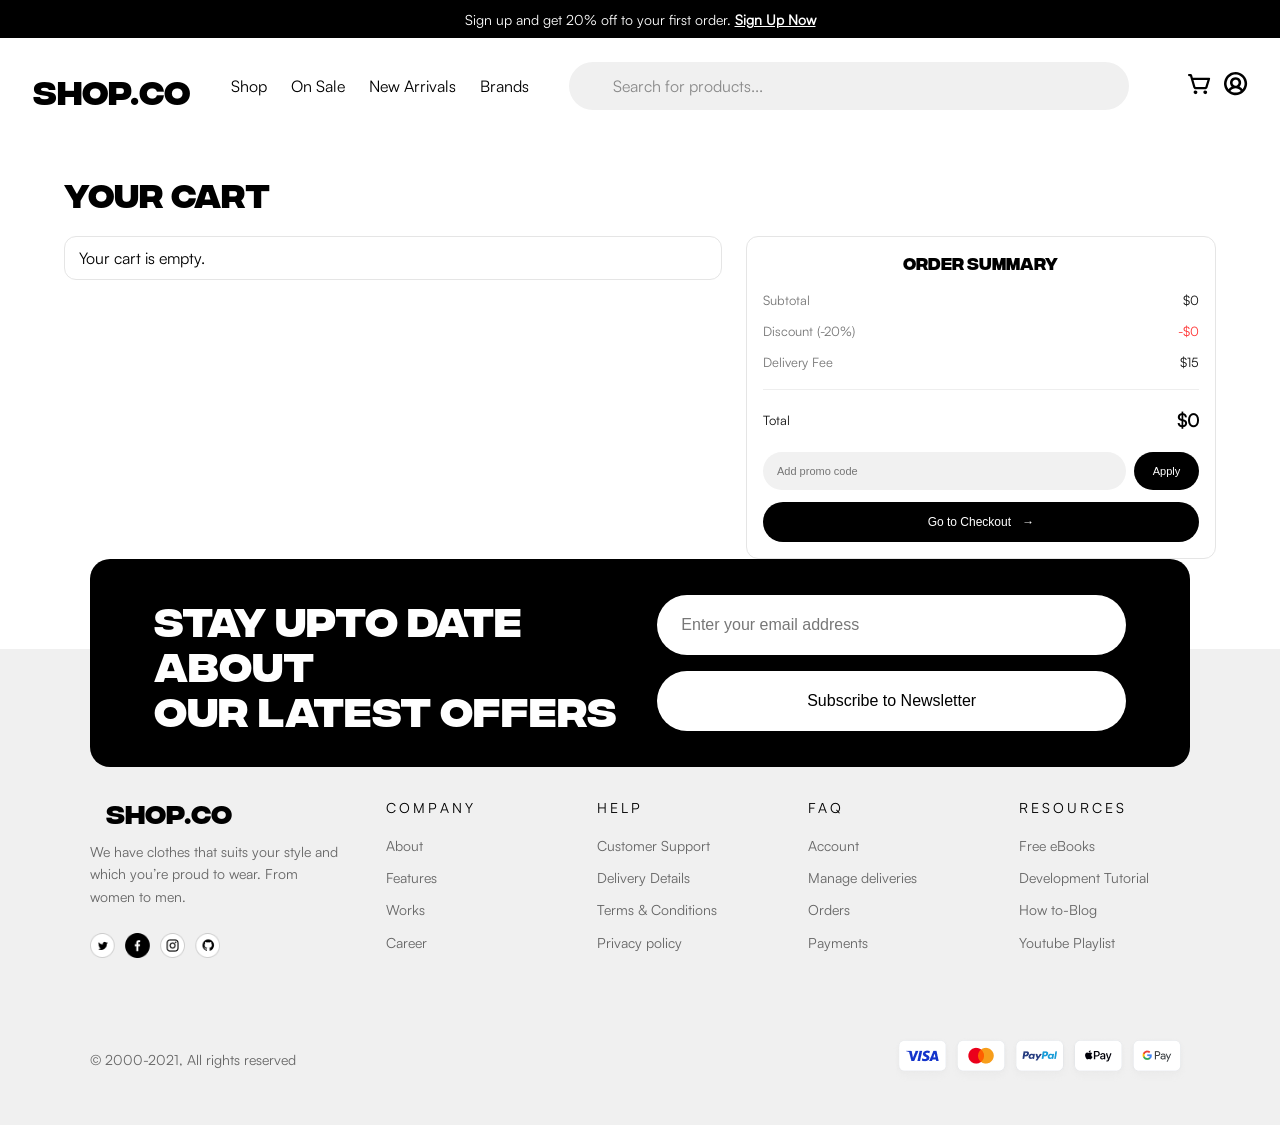
==== cart.html @ 20e1a6ac "cart working" ====
<!DOCTYPE html>
<html lang="en">

<head>
    <meta charset="UTF-8">
    <meta name="viewport" content="width=device-width, initial-scale=1.0">

    <title>Cart</title>

    <link rel="stylesheet" href="scss/main.css">
</head>

<body>

    <header class="head">

        <div class="head_intro">
            <div class="head_context">
                <p>
                    Sign up and get 20% off to your first order.
                    <a href="login.html">Sign Up Now</a>
                </p>
            </div>
        </div>

        <nav class="main_nav">

            <div class="hamburger">
                <img src="assets/icons/hamburger.svg" alt="Menu">
            </div>

            <div class="nav_logo">
                <h2>SHOP.CO</h2>
            </div>

            <div class="nav_links">
                <a href="index.html">Shop</a>
                <a href="index.html#on_sale">On Sale</a>
                <a href="index.html#new_arrivals">New Arrivals</a>
                <a href="">Brands</a>
            </div>

            <div class="nav_search">
                <input type="search" placeholder="Search for products...">
            </div>

            <div class="nav_icons">

                <a href="cart.html" id="cartLink">
                    <img src="assets/icons/Frame.svg" alt="Cart">
                </a>

                <a href="">
                    <img src="assets/icons/Vector.svg" alt="Account">
                </a>

            </div>

        </nav>

    </header>


    <main class="cart">

        <h1>YOUR CART</h1>

        <div class="cart_wrapper">

            <!-- CART PRODUCTS -->
            <section class="cart_products">

                <div id="cartContainer"></div>

            </section>


            <!-- ORDER SUMMARY -->
            <section class="order_summary">

                <h2>Order Summary</h2>

                <div class="summary_row">
                    <span>Subtotal</span>
                    <span id="cartSubtotal">$0</span>
                </div>

                <div class="summary_row discount_row">
                    <span>Discount (-20%)</span>
                    <span id="cartDiscount">-$0</span>
                </div>

                <div class="summary_row">
                    <span>Delivery Fee</span>
                    <span id="deliveryFee">$15</span>
                </div>

                <hr>

                <div class="summary_row total_row">
                    <span>Total</span>
                    <strong id="cartTotal">$0</strong>
                </div>


                <div class="promo">

                    <input type="text" id="promoCode" placeholder="Add promo code">

                    <button id="applyPromo">
                        Apply
                    </button>

                </div>


                <button class="checkout">
                    Go to Checkout
                    <span>→</span>
                </button>

            </section>

        </div>

    </main>


    <footer class="footer">

        <div class="footer_newsletter">

            <h3 class="newsletter_content">
                STAY UPTO DATE ABOUT<br>
                OUR LATEST OFFERS
            </h3>

            <div class="newsletter_form">

                <input type="email" name="email" id="email" placeholder="Enter your email address">

                <button>
                    Subscribe to Newsletter
                </button>

            </div>

        </div>


        <div class="footer_links">

            <div>

                <div class="nav_logo">
                    <h2>SHOP.CO</h2>
                </div>

                <p>
                    We have clothes that suits your style and
                    which you’re proud to wear. From women to men.
                </p>

                <img src="assets/images/Social.png" alt="Social media">

            </div>


            <div>

                <h4>Company</h4>

                <ul>
                    <li>About</li>
                    <li>Features</li>
                    <li>Works</li>
                    <li>Career</li>
                </ul>

            </div>


            <div>

                <h4>Help</h4>

                <ul>
                    <li>Customer Support</li>
                    <li>Delivery Details</li>
                    <li>Terms & Conditions</li>
                    <li>Privacy policy</li>
                </ul>

            </div>


            <div>

                <h4>FAQ</h4>

                <ul>
                    <li>Account</li>
                    <li>Manage deliveries</li>
                    <li>Orders</li>
                    <li>Payments</li>
                </ul>

            </div>


            <div>

                <h4>Resources</h4>

                <ul>
                    <li>Free eBooks</li>
                    <li>Development Tutorial</li>
                    <li>How to-Blog</li>
                    <li>Youtube Playlist</li>
                </ul>

            </div>

        </div>


        <div class="footer_rights">

            <p>
                © 2000-2021, All rights reserved
            </p>

            <img src="assets/images/Frame 53.png" alt="Payment methods">

        </div>

    </footer>


    <script src="js/cart.js"></script>

</body>

</html>
---- scss/main.css ----
h2 {
  text-align: center;
}

* {
  margin: 0;
  padding: 0;
  box-sizing: border-box;
}

html {
  scroll-behavior: smooth;
}

body {
  margin: 0;
}

@font-face {
  font-family: "Satoshi";
  src: url("../../assets/fonts/Satoshi-Regular.woff") format("woff");
  font-weight: 400;
  font-style: normal;
  font-display: swap;
}
@font-face {
  font-family: "Integral CF";
  src: url("../../assets/fonts/Fontspring-DEMO-integralcf-bold.otf") format("opentype");
  font-weight: 700;
  font-style: normal;
  font-display: swap;
}
body {
  font-family: "Satoshi", sans-serif;
}

h1,
h2,
h3 {
  font-family: "Integral CF", sans-serif;
  font-weight: 700;
}

.hero_content button {
  width: 210px;
  height: 52px;
  border: 0;
  border-radius: 62px;
  background: #000;
  color: #fff;
  font: 500 16px/1 Satoshi, Arial, sans-serif;
  cursor: pointer;
}

@media (max-width: 640px) {
  .hero_content button {
    width: 100%;
  }
}
.view_all_button {
  width: 210px;
  height: 52px;
  border: 1px;
  border-radius: 62px;
  background: rgba(0, 0, 0, 0.1019607843);
  color: #fff;
  font: 500 16px/1 Satoshi, Arial, sans-serif;
  cursor: pointer;
  padding: 16px 54px 16px 54px;
  gap: 12px;
}

.product_details {
  display: grid;
  grid-template-columns: 1fr 1fr;
  gap: 30px;
  padding: 30px 7%;
}

.product_details_gallery {
  display: flex;
  gap: 10px;
}

.product_thumbnails {
  display: flex;
  flex-direction: column;
  gap: 10px;
}
.product_thumbnails .thumbnail {
  width: 96px;
  height: 96px;
  -o-object-fit: cover;
     object-fit: cover;
  border-radius: 15px;
  cursor: pointer;
  background-color: #f0f0f0;
}
.product_thumbnails .thumbnail.active {
  border: 1px solid #000;
}

.product_details_image {
  flex: 1;
  min-width: 0;
}
.product_details_image img {
  width: 100%;
  height: 500px;
  -o-object-fit: cover;
     object-fit: cover;
  border-radius: 20px;
  background-color: #f0f0f0;
  display: block;
}

.product_details_info {
  padding: 10px 0;
}
.product_details_info h1 {
  margin: 0 0 10px;
  font-size: clamp(30px, 4vw, 48px);
  line-height: 1.1;
  font-weight: 700;
}
.product_details_info .rating {
  display: flex;
  align-items: center;
  gap: 10px;
  margin: 0 0 15px;
}
.product_details_info .rating #productRating {
  color: #ffc633;
  font-size: 22px;
}
.product_details_info .rating #ratingValue {
  font-size: 14px;
}
.product_details_info .price {
  display: flex;
  align-items: center;
  gap: 12px;
  margin-bottom: 20px;
}
.product_details_info .price #productPrice {
  font-size: 28px;
  font-weight: 700;
}
.product_details_info .price #oldPrice {
  color: #999;
  font-size: 24px;
}
.product_details_info .price #discount {
  padding: 6px 10px;
  border: none;
  border-radius: 20px;
  background-color: #ffe5e5;
  color: #ff3333;
  font-size: 13px;
}

.product_description {
  max-width: 550px;
  margin: 0;
  padding-bottom: 20px;
  border-bottom: 1px solid #ddd;
  color: #666;
  font-size: 14px;
  line-height: 1.6;
}

.product_option {
  padding: 15px 0;
  border-bottom: 1px solid #ddd;
}
.product_option p {
  margin: 0 0 12px;
  color: #777;
  font-size: 14px;
}

.color_options {
  display: flex;
  gap: 12px;
}

.color {
  width: 28px;
  height: 28px;
  border: none;
  border-radius: 50%;
  cursor: pointer;
}

.color_one {
  background-color: #5c5138;
}

.color_two {
  background-color: #315752;
}

.color_three {
  background-color: #30364f;
}

.size_options {
  display: flex;
  gap: 8px;
}
.size_options button {
  border: none;
  border-radius: 20px;
  padding: 10px 18px;
  background-color: #f0f0f0;
  color: #666;
  cursor: pointer;
}
.size_options button.active {
  background-color: #000;
  color: #fff;
}

.product_actions {
  display: flex;
  gap: 12px;
  margin-top: 15px;
}

.quantity {
  display: flex;
  align-items: center;
  justify-content: space-between;
  width: 110px;
  padding: 8px 15px;
  border-radius: 30px;
  background-color: #f0f0f0;
}
.quantity button {
  border: none;
  background: transparent;
  font-size: 22px;
  cursor: pointer;
}
.quantity span {
  font-size: 15px;
}

.add_to_cart {
  flex: 1;
  border: none;
  border-radius: 30px;
  background-color: #000;
  color: #fff;
  cursor: pointer;
  font-size: 15px;
}

.arrivals {
  padding-top: 50px;
}

@media (max-width: 900px) {
  .product_details {
    grid-template-columns: 1fr;
    padding: 30px 5%;
  }
  .product_details_image img {
    height: 450px;
  }
  .product_details_info h1 {
    font-size: 36px;
  }
}
@media (max-width: 600px) {
  .product_details {
    display: flex;
    flex-direction: column;
    gap: 20px;
    padding: 20px 16px;
  }
  .product_details_gallery {
    flex-direction: column-reverse;
    gap: 10px;
  }
  .product_details_image {
    width: 100%;
  }
  .product_details_image img {
    height: 350px;
    border-radius: 15px;
  }
  .product_thumbnails {
    flex-direction: row;
    width: 100%;
  }
  .product_thumbnails .thumbnail {
    width: 70px;
    height: 70px;
  }
  .product_details_info {
    padding: 0;
  }
  .product_details_info h1 {
    font-size: 28px;
  }
  .product_details_info .price #productPrice {
    font-size: 24px;
  }
  .product_details_info .price #oldPrice {
    font-size: 20px;
  }
  .product_description {
    font-size: 13px;
  }
  .size_options {
    flex-wrap: wrap;
  }
  .size_options button {
    padding: 9px 15px;
  }
  .product_actions {
    width: 100%;
  }
  .quantity {
    width: 100px;
  }
}
.head {
  color: #000000;
  font-family: Satoshi, Arial, sans-serif;
}

.head_intro {
  display: grid;
  min-height: 38px;
  width: 100%;
  place-items: center;
  padding-inline: 16px;
  background: #000;
  color: #fff;
}

.head_context p {
  width: 351px;
  max-width: 100%;
  margin: 0;
  font-size: 14px;
  font-weight: 500;
  line-height: 19px;
  text-align: center;
  white-space: nowrap;
}

.head_context a {
  color: inherit;
  font-weight: 700;
}

.main_nav {
  display: flex;
  align-items: center;
  gap: 40px;
  width: min(100% - 64px, 1240px);
  min-height: 96px;
  margin-inline: auto;
}

.hamburger {
  display: none;
  flex: 0 0 24px;
}

.hamburger img {
  display: block;
  width: 24px;
  height: 24px;
}

.nav_logo {
  flex: 0 0 159px;
}

.nav_logo img {
  display: block;
  width: 159px;
  height: 24px;
}

.nav_links {
  display: flex;
  align-items: center;
  gap: 24px;
  white-space: nowrap;
}

.nav_links a {
  color: inherit;
  font-size: 16px;
  line-height: 22px;
  text-decoration: none;
}

.nav_search {
  position: relative;
  flex: 1;
  min-width: 160px;
}
.nav_search input {
  width: 100%;
  max-width: 35em;
  height: 3em;
  padding: 0.8em 1em 0.8em 2.75em;
  border: 0;
  border-radius: 3em;
  background: #f0f0f0;
  color: #000;
  font: inherit;
}
.nav_search input::-moz-placeholder {
  color: #8a8a8a;
}
.nav_search input::placeholder {
  color: #8a8a8a;
}

.search_icon {
  position: absolute;
  z-index: 1;
  top: 50%;
  left: 1em;
  width: 1.125em;
  height: 1.125em;
  transform: translateY(-50%);
  fill: none;
  stroke: #F0F0F0;
  stroke-linecap: round;
  stroke-width: 1.75;
  pointer-events: none;
}

.nav_logo h2 {
  width: 159px;
  height: 24px;
  font-weight: 700;
  letter-spacing: 0%;
  vertical-align: middle;
  font-size: 32px;
  line-height: 100%;
}

.nav_icons {
  display: flex;
  justify-content: flex-start;
  gap: 12px;
}
.nav_icons img {
  width: 24px;
  height: 24px;
}

.head_hero {
  position: relative;
  min-height: 663px;
  overflow: hidden;
  background: #f2f0f1;
}

.hero_image {
  position: absolute;
  inset: 0;
  width: 100%;
  height: 100%;
  -o-object-fit: cover;
     object-fit: cover;
  -o-object-position: center;
     object-position: center;
}

.hero_content,
.hero_stats {
  position: relative;
  z-index: 1;
  width: min(100% - 64px, 1240px);
  margin-inline: auto;
}

.hero_content {
  padding-top: 103px;
}

.hero_content h1 {
  max-width: 580px;
  margin: 0;
  font-family: Integral CF;
  font-size: clamp(42px, 4.45vw, 64px);
  line-height: 1.2;
  letter-spacing: 0%;
}

.hero_content > p {
  font-family: Satoshi;
  max-width: 545px;
  margin: 32px 0;
  color: #666;
  font-size: 16px;
  line-height: 22px;
  font-weight: 400;
  letter-spacing: 0%;
}

.hero_stats {
  display: flex;
  gap: 32px;
  margin-top: 48px;
}

.hero_stats > div {
  padding-right: 32px;
  border-right: 1px solid rgba(0, 0, 0, 0.1019607843);
}

.hero_stats > div:last-child {
  padding-right: 0;
  border: 0;
}

.hero_stats h4 {
  margin: 0;
  font-size: 40px;
  line-height: 1;
}

.hero_stats p {
  margin: 8px 0 0;
  color: #666;
  font-size: 16px;
  line-height: 22px;
}

.head_logos {
  display: flex;
  align-items: center;
  justify-content: space-between;
  gap: 24px;
  min-height: 122px;
  padding: 24px max(32px, (100% - 1240px) / 2);
  background: #000;
}

.head_logos img {
  display: block;
  max-width: 100%;
  height: auto;
}

@media (max-width: 900px) {
  .main_nav {
    gap: 24px;
    width: min(100% - 40px, 1240px);
  }
  .nav_links {
    gap: 14px;
  }
  .head_hero {
    min-height: 600px;
  }
  .hero_content,
  .hero_stats {
    width: min(100% - 40px, 1240px);
  }
}
@media (max-width: 640px) {
  .head_intro {
    min-height: 34px;
    padding-inline: 12px;
  }
  .head_context p {
    width: auto;
    font-size: clamp(10px, 2.8vw, 12px);
    line-height: 16px;
  }
  .main_nav {
    width: calc(100% - 32px);
    min-height: 64px;
    gap: 16px;
  }
  .hamburger {
    display: flex;
  }
  .nav_logo {
    flex-basis: auto;
  }
  .nav_logo img {
    width: 126px;
    height: auto;
  }
  .nav_links {
    display: none;
  }
  .nav_search {
    display: block;
    flex: 0 0 24px;
    min-width: 24px;
    height: 24px;
    margin-inline-start: 7rem;
    background: center/24px 24px no-repeat url("data:image/svg+xml,%3Csvg xmlns='http://www.w3.org/2000/svg' viewBox='0 0 24 24' fill='none' stroke='%23000' stroke-width='1.75' stroke-linecap='round'%3E%3Ccircle cx='10.8' cy='10.8' r='6.3'/%3E%3Cpath d='m15.5 15.5 4.2 4.2'/%3E%3C/svg%3E");
  }
  .nav_search input {
    display: none;
  }
  .nav_icons {
    margin-left: auto;
  }
  .head_hero {
    min-height: 740px;
  }
  .hero_image {
    top: auto;
    height: 390px;
    -o-object-position: 60% bottom;
       object-position: 60% bottom;
  }
  .hero_content,
  .hero_stats {
    width: calc(100% - 32px);
  }
  .hero_content {
    padding-top: 40px;
  }
  .hero_content h1 {
    max-width: 340px;
    font-size: 36px;
    letter-spacing: -1px;
  }
  .hero_content > p {
    margin: 20px 0 24px;
    font-size: 14px;
    line-height: 20px;
  }
  .hero_stats {
    flex-wrap: wrap;
    justify-content: center;
    gap: 12px 0;
    margin-top: 24px;
  }
  .hero_stats > div {
    padding: 0 16px;
  }
  .hero_stats > div:nth-child(3) {
    flex-basis: 100%;
    padding: 12px 0 0;
    border: 0;
    text-align: center;
  }
  .hero_stats h3 {
    font-size: 24px;
  }
  .hero_stats p {
    margin-top: 4px;
    font-size: 12px;
    line-height: 16px;
  }
  .head_logos {
    display: grid;
    grid-template-columns: repeat(3, 1fr);
    min-height: 146px;
    gap: 20px 28px;
    padding: 28px 16px;
  }
  .head_logos > div {
    display: grid;
    place-items: center;
  }
  .head_logos img {
    max-width: 100px;
    max-height: 25px;
  }
}
.footer {
  position: relative;
  width: 100%;
  padding: 150px 7% 40px;
  background-color: #F0F0F0;
  box-sizing: border-box;
  margin-top: 50px;
}
.footer .footer_newsletter {
  position: absolute;
  top: -90px;
  left: 50%;
  transform: translateX(-50%);
  z-index: 10;
  width: min(1100px, 100% - 40px);
  min-height: 180px;
  padding: 36px 64px;
  background-color: #000;
  color: #fff;
  border-radius: 20px;
  box-sizing: border-box;
  display: flex;
  justify-content: space-between;
  align-items: center;
}
.footer .footer_newsletter .newsletter_content {
  max-width: 650px;
  font-size: 40px;
  font-weight: 700;
  line-height: 45px;
}
.footer .footer_newsletter .newsletter_form {
  display: flex;
  flex-direction: column;
  width: 500px;
  gap: 16px;
}
.footer .footer_newsletter .newsletter_form input,
.footer .footer_newsletter .newsletter_form button {
  width: 100%;
  height: 60px;
  border: none;
  border-radius: 50px;
  box-sizing: border-box;
}
.footer .footer_newsletter .newsletter_form input {
  padding: 0 24px;
  background-color: #fff;
  font-size: 16px;
  color: #000;
  outline: none;
}
.footer .footer_newsletter .newsletter_form input::-moz-placeholder {
  color: #777;
}
.footer .footer_newsletter .newsletter_form input::placeholder {
  color: #777;
}
.footer .footer_newsletter .newsletter_form button {
  background-color: #fff;
  font-size: 16px;
  color: #000;
  cursor: pointer;
}
.footer .footer_newsletter .newsletter_form button:hover {
  background-color: #e5e5e5;
}
.footer .footer_links {
  display: flex;
  justify-content: space-between;
  align-items: flex-start;
  gap: 40px;
}
.footer .footer_links > div:first-child {
  flex: 1.5;
}
.footer .footer_links > div:first-child .nav_logo h2 {
  margin: 0 0 18px;
  font-size: clamp(24px, 2vw, 32px);
  font-weight: 900;
  line-height: 1;
  color: #000;
}
.footer .footer_links > div:first-child p {
  max-width: 250px;
  margin: 0 0 25px;
  font-size: 14px;
  line-height: 1.6;
  color: #666;
}
.footer .footer_links > div:first-child img {
  display: block;
  width: 130px;
  height: auto;
}
.footer .footer_links > div:not(:first-child) {
  flex: 1;
}
.footer .footer_links > div:not(:first-child) h4 {
  margin: 0 0 20px;
  font-size: 14px;
  font-weight: 500;
  letter-spacing: 3px;
  text-transform: uppercase;
  color: #000;
}
.footer .footer_links > div:not(:first-child) ul {
  margin: 0;
  padding: 0;
  list-style: none;
}
.footer .footer_links > div:not(:first-child) li {
  margin-bottom: 14px;
  font-size: 14px;
  line-height: 1.3;
  color: #666;
  cursor: pointer;
}
.footer .footer_links > div:not(:first-child) li:hover {
  color: #000;
}
.footer .footer_rights {
  display: flex;
  justify-content: space-between;
  align-items: center;
  margin-top: 45px;
  padding-top: 25px;
}
.footer .footer_rights p {
  margin: 0;
  font-size: 14px;
  color: #666;
}
.footer .footer_rights img {
  width: 300px;
  height: auto;
}

@media (max-width: 900px) {
  .footer {
    padding: 250px 5% 40px;
  }
  .footer .footer_newsletter {
    top: -220px;
    width: calc(100% - 40px);
    padding: 36px 40px;
    flex-direction: column;
    align-items: stretch;
    gap: 25px;
  }
  .footer .footer_newsletter .newsletter_content {
    max-width: 100%;
    font-size: 36px;
    line-height: 40px;
  }
  .footer .footer_newsletter .newsletter_form {
    width: 100%;
  }
  .footer .footer_links {
    display: grid;
    grid-template-columns: repeat(3, 1fr);
    gap: 40px 30px;
  }
  .footer .footer_links > div:first-child {
    grid-column: 1/-1;
  }
  .footer .footer_links > div:first-child p {
    max-width: 400px;
  }
  .footer .footer_links > div:not(:first-child) {
    flex: unset;
  }
}
@media (max-width: 600px) {
  .footer {
    margin-top: 215px;
    padding: 240px 16px 25px;
  }
  .footer .footer_newsletter {
    top: -215px;
    width: calc(100% - 32px);
    min-height: auto;
    padding: 28px 24px;
    border-radius: 20px;
    flex-direction: column;
    align-items: stretch;
    gap: 22px;
  }
  .footer .footer_newsletter .newsletter_content {
    max-width: 100%;
    font-size: 30px;
    line-height: 32px;
  }
  .footer .footer_newsletter .newsletter_form {
    width: 100%;
    gap: 12px;
  }
  .footer .footer_newsletter .newsletter_form input,
  .footer .footer_newsletter .newsletter_form button {
    height: 52px;
  }
  .footer .footer_newsletter .newsletter_form input {
    padding: 0 20px;
    font-size: 14px;
  }
  .footer .footer_newsletter .newsletter_form button {
    font-size: 14px;
  }
  .footer .footer_links {
    display: grid;
    grid-template-columns: repeat(2, minmax(0, 1fr));
    -moz-column-gap: 30px;
         column-gap: 30px;
    row-gap: 22px;
  }
  .footer .footer_links > div:first-child {
    grid-column: 1/-1;
    width: 100%;
  }
  .footer .footer_links > div:first-child .nav_logo h2 {
    margin: 0 0 10px;
    font-size: 20px;
  }
  .footer .footer_links > div:first-child p {
    max-width: 100%;
    margin: 0 0 14px;
    font-size: 11px;
    line-height: 1.5;
  }
  .footer .footer_links > div:first-child img {
    width: 100px;
  }
  .footer .footer_links > div:not(:first-child) {
    width: 100%;
    flex: unset;
  }
  .footer .footer_links > div:not(:first-child) h4 {
    margin: 0 0 12px;
    font-size: 11px;
    letter-spacing: 3px;
  }
  .footer .footer_links > div:not(:first-child) li {
    margin-bottom: 10px;
    font-size: 10px;
    line-height: 1.3;
  }
  .footer .footer_rights {
    flex-direction: column;
    gap: 15px;
    margin-top: 30px;
    padding-top: 20px;
  }
  .footer .footer_rights p {
    font-size: 11px;
    text-align: center;
  }
  .footer .footer_rights img {
    width: 250px;
    max-width: 100%;
  }
}
.style {
  width: 100%;
  padding: 50px 0;
  box-sizing: border-box;
}
.style .container {
  width: min(1200px, 100% - 40px);
  margin: 0 auto;
  padding: 45px 40px 40px;
  background-color: #f0f0f0;
  border-radius: 40px;
  box-sizing: border-box;
}
.style .container > h2 {
  margin: 0 0 35px;
  font-size: clamp(28px, 4vw, 40px);
  font-weight: 700;
  line-height: 1.1;
  text-align: center;
  text-transform: uppercase;
}
.style .style_section {
  display: flex;
  flex-direction: column;
  gap: 12px;
}
.style .style_row {
  display: grid;
  gap: 12px;
}
.style .style_row--top {
  grid-template-columns: 3fr 7fr;
}
.style .style_row--bottom {
  grid-template-columns: 7fr 3fr;
}
.style .style_card {
  position: relative;
  overflow: hidden;
  height: 175px;
  background-color: #fff;
  border-radius: 15px;
}
.style .style_card h2 {
  position: absolute;
  top: 18px;
  left: 22px;
  z-index: 2;
  margin: 0;
  font-size: 24px;
  font-weight: 500;
  line-height: 1;
  color: #000;
}
.style .style_card img {
  display: block;
  width: 100%;
  height: 100%;
  -o-object-fit: contain;
     object-fit: contain;
}

@media (max-width: 1000px) {
  .style {
    padding: 40px 0;
  }
  .style .container {
    width: calc(100% - 30px);
    padding: 40px 25px 30px;
    border-radius: 30px;
  }
  .style .container > h2 {
    font-size: 34px;
  }
  .style .style_card {
    height: 160px;
  }
  .style .style_card h2 {
    top: 16px;
    left: 18px;
    font-size: 22px;
  }
}
@media (max-width: 600px) {
  .style {
    padding: 20px 0;
  }
  .style .container {
    width: calc(100% - 16px);
    padding: 18px 16px;
    border-radius: 0;
  }
  .style .container > h2 {
    width: 180px;
    margin: 0 auto 14px;
    font-size: 24px;
    line-height: 1.05;
    text-align: center;
  }
  .style .style_section {
    gap: 10px;
  }
  .style .style_row {
    display: flex;
    flex-direction: column;
    gap: 10px;
  }
  .style .style_card {
    width: 100%;
    height: 113px;
    border-radius: 12px;
  }
  .style .style_card h2 {
    top: 14px;
    left: 14px;
    font-size: 16px;
  }
}
.arrivals {
  width: 100%;
  padding: 50px 6%;
  box-sizing: border-box;
  border-top: 1px solid #ddd;
}
.arrivals > h2 {
  margin: 0 0 30px;
  font-size: clamp(28px, 4vw, 40px);
  font-weight: 700;
  line-height: 1.1;
  text-align: center;
  text-transform: uppercase;
}
.arrivals .arrivals_products {
  display: grid;
  grid-template-columns: repeat(4, 1fr);
  gap: 16px;
  width: 100%;
  max-width: 1100px;
  margin: 0 auto;
}
.arrivals .arrivals_card {
  min-width: 0;
  text-decoration: none;
  color: inherit;
  cursor: pointer;
}
.arrivals .arrivals_card img {
  display: block;
  width: 100%;
  height: 180px;
  -o-object-fit: contain;
     object-fit: contain;
  background-color: #f2f0f0;
  border-radius: 12px;
  cursor: pointer;
}
.arrivals .arrivals_card h3 {
  margin: 10px 0 6px;
  font-size: 14px;
  font-weight: 600;
  line-height: 1.3;
  text-transform: capitalize;
}
.arrivals .arrivals_card .rating {
  display: flex;
  align-items: center;
  gap: 5px;
  margin: 0 0 6px;
  font-size: 11px;
  color: #666;
}
.arrivals .arrivals_card .rating span {
  color: #ffc633;
  font-size: 14px;
  letter-spacing: 1px;
}
.arrivals .arrivals_card .price {
  display: flex;
  align-items: center;
  gap: 8px;
}
.arrivals .arrivals_card .price span {
  font-size: 17px;
  font-weight: 700;
}
.arrivals .arrivals_card .price .line-through {
  color: #999;
  text-decoration: line-through;
  font-weight: 500;
}
.arrivals .arrivals_card .price .discount {
  padding: 4px 8px;
  border: 0;
  border-radius: 20px;
  background-color: #ff3333;
  color: #fff;
  font-size: 10px;
}
.arrivals .view-all {
  display: block;
  width: 130px;
  height: 40px;
  margin: 25px auto 0;
  border: 1px solid #ddd;
  border-radius: 25px;
  background-color: #fff;
  color: #000;
  cursor: pointer;
}
.arrivals .view-all:hover {
  background-color: #000;
  color: #fff;
}

@media (max-width: 900px) {
  .arrivals {
    padding: 40px 5%;
  }
  .arrivals .arrivals_products {
    grid-template-columns: repeat(2, 1fr);
    gap: 25px 15px;
  }
  .arrivals .arrivals_card img {
    height: 240px;
  }
}
@media (max-width: 600px) {
  .arrivals {
    padding: 35px 16px;
  }
  .arrivals > h2 {
    margin-bottom: 25px;
    font-size: 28px;
  }
  .arrivals .arrivals_products {
    grid-template-columns: repeat(2, 1fr);
    gap: 25px 10px;
  }
  .arrivals .arrivals_card img {
    height: 170px;
    border-radius: 10px;
  }
  .arrivals .arrivals_card h3 {
    margin-top: 8px;
    font-size: 12px;
  }
  .arrivals .arrivals_card .rating {
    gap: 3px;
    font-size: 9px;
  }
  .arrivals .arrivals_card .rating span {
    font-size: 11px;
    letter-spacing: 0;
  }
  .arrivals .arrivals_card .price {
    gap: 5px;
  }
  .arrivals .arrivals_card .price span {
    font-size: 15px;
  }
  .arrivals .arrivals_card .price .line-through {
    font-size: 13px;
  }
  .arrivals .arrivals_card .price .discount {
    padding: 3px 6px;
    font-size: 8px;
  }
  .arrivals .view-all {
    width: 120px;
    height: 38px;
    margin-top: 25px;
  }
}
.cart {
  padding: 40px 5%;
}
.cart h1 {
  font-size: 32px;
  font-weight: 700;
  margin-bottom: 24px;
}

.cart_wrapper {
  display: grid;
  grid-template-columns: 1.4fr 1fr;
  gap: 24px;
  align-items: start;
}

/* =========================
   CART PRODUCTS
========================= */
.cart_products {
  border: 1px solid #e5e5e5;
  border-radius: 12px;
  padding: 10px 14px;
}

.cart_item {
  position: relative;
  display: flex;
  align-items: center;
  min-height: 88px;
  padding: 10px 0;
  border-bottom: 1px solid #eeeeee;
}
.cart_item:last-child {
  border-bottom: 0;
}

.cart_product_image {
  width: 65px;
  height: 65px;
  border-radius: 8px;
  background: #f1f1f1;
  overflow: hidden;
  flex-shrink: 0;
}
.cart_product_image img {
  width: 100%;
  height: 100%;
  -o-object-fit: contain;
     object-fit: contain;
}

.cart_product_info {
  margin-left: 10px;
}
.cart_product_info h3 {
  margin: 0 0 4px;
  font-size: 14px;
  font-weight: 600;
}
.cart_product_info p {
  margin: 2px 0;
  font-size: 9px;
  color: #666;
}
.cart_product_info strong {
  display: block;
  margin-top: 5px;
  font-size: 15px;
}

/* DELETE */
.delete_product {
  position: absolute;
  right: 4px;
  top: 12px;
  border: 0;
  background: transparent;
  cursor: pointer;
  font-size: 13px;
}

/* QUANTITY */
.cart_quantity {
  margin-left: auto;
  display: flex;
  align-items: center;
  gap: 16px;
  background: #f1f1f1;
  border-radius: 20px;
  padding: 6px 12px;
}
.cart_quantity button {
  border: 0;
  background: transparent;
  font-size: 18px;
  cursor: pointer;
}
.cart_quantity span {
  font-size: 13px;
}

/* =========================
   ORDER SUMMARY
========================= */
.order_summary {
  border: 1px solid #e5e5e5;
  border-radius: 12px;
  padding: 16px;
}

.order_summary h2 {
  margin: 0 0 20px;
  font-size: 16px;
}

.summary_row {
  display: flex;
  justify-content: space-between;
  align-items: center;
  margin-bottom: 14px;
  font-size: 13px;
}
.summary_row span:first-child {
  color: #777;
}
.summary_row span:last-child {
  color: #111;
  font-weight: 500;
}

.discount_row span:last-child {
  color: #ff3333;
}

.order_summary hr {
  border: 0;
  border-top: 1px solid #eeeeee;
  margin: 18px 0;
}

.total_row span:first-child {
  color: #111;
}
.total_row strong {
  font-size: 18px;
}

/* =========================
   PROMO
========================= */
.promo {
  display: flex;
  gap: 8px;
  margin-top: 20px;
}
.promo input {
  flex: 1;
  height: 38px;
  border: 0;
  border-radius: 20px;
  padding: 0 14px;
  background: #f1f1f1;
  outline: none;
  font-size: 11px;
}
.promo button {
  width: 65px;
  border: 0;
  border-radius: 20px;
  background: #000;
  color: #fff;
  cursor: pointer;
  font-size: 11px;
}

/* =========================
   CHECKOUT
========================= */
.checkout {
  width: 100%;
  height: 40px;
  margin-top: 12px;
  border: 0;
  border-radius: 20px;
  background: #000;
  color: #fff;
  cursor: pointer;
  font-size: 12px;
}
.checkout span {
  margin-left: 8px;
}

.empty_cart {
  text-align: center;
  padding: 40px 0;
  color: #777;
}

.login-page {
  min-height: 100vh;
  display: flex;
  align-items: center;
  justify-content: center;
  background-color: #f5f5f5;
}

.login-form {
  width: 400px;
  padding: 40px;
  background-color: #ffffff;
  border-radius: 12px;
  box-sizing: border-box;
}
.login-form h1 {
  margin: 0 0 30px;
  text-align: center;
  font-size: 28px;
  font-weight: 600;
}
.login-form div {
  margin-bottom: 20px;
}
.login-form label {
  display: block;
  margin-bottom: 8px;
  font-size: 15px;
  font-weight: 500;
}
.login-form input {
  width: 100%;
  height: 48px;
  padding: 0 14px;
  box-sizing: border-box;
  border: 1px solid #d9d9d9;
  border-radius: 8px;
  background-color: #ffffff;
  font-size: 15px;
  outline: none;
}
.login-form input:focus {
  border-color: #000000;
}
.login-form__button {
  width: 100%;
  height: 48px;
  border: none;
  border-radius: 8px;
  background-color: #000000;
  color: #ffffff;
  font-size: 15px;
  font-weight: 500;
  cursor: pointer;
}
.login-form__button:hover {
  opacity: 0.85;
}
.login-form #loginMessage {
  margin-top: 15px;
  text-align: center;
  font-size: 14px;
}

.testimonials {
  display: flex;
  flex-direction: column;
  justify-content: center;
  align-items: center;
  width: 100%;
  padding: 50px 30px;
  box-sizing: border-box;
}
.testimonials h2 {
  width: 100%;
  margin: 0 0 30px;
  font-size: clamp(28px, 4vw, 48px);
  font-weight: 700;
  text-align: left;
}
.testimonials .testimonial_card {
  display: flex;
  justify-content: center;
  align-items: stretch;
  width: 100%;
  gap: 15px;
  box-sizing: border-box;
}
.testimonials .testimonial_card > div {
  width: calc((100% - 30px) / 3);
  min-width: 0;
  padding: 20px 24px;
  border: 1px solid #ddd;
  border-radius: 20px;
  box-sizing: border-box;
}
.testimonials .testimonial_card > div p {
  margin: 0 0 10px;
  line-height: 22px;
}
.testimonials .testimonial_card > div .name {
  font-weight: 700;
  color: #000;
}
.testimonials .testimonial_card > div .card-content {
  font-size: 14px;
  font-weight: 400;
  line-height: 20px;
  color: rgba(0, 0, 0, 0.6);
}

@media (max-width: 1000px) {
  .testimonials {
    padding: 40px 20px;
  }
  .testimonials h2 {
    font-size: 36px;
  }
  .testimonials .testimonial_card {
    gap: 15px;
  }
  .testimonials .testimonial_card > div {
    padding: 20px;
  }
  .testimonials .testimonial_card > div .card-content {
    font-size: 13px;
    line-height: 19px;
  }
}
@media (max-width: 600px) {
  .testimonials {
    width: 100%;
    padding: 35px 16px;
    align-items: flex-start;
    box-sizing: border-box;
  }
  .testimonials h2 {
    width: 100%;
    margin-bottom: 25px;
    font-size: 28px;
    line-height: 1.1;
    text-align: left;
  }
  .testimonials .testimonial_card {
    display: block;
    width: 100%;
    margin: 0;
  }
  .testimonials .testimonial_card > div:nth-child(2),
  .testimonials .testimonial_card > div:nth-child(3) {
    display: none;
  }
  .testimonials .testimonial_card > div:first-child {
    display: block;
    width: 100%;
    height: auto;
    min-height: 0;
    padding: 22px 20px;
    box-sizing: border-box;
  }
  .testimonials .testimonial_card > div:first-child .card-content {
    font-size: 13px;
    line-height: 20px;
  }
}/*# sourceMappingURL=main.css.map */
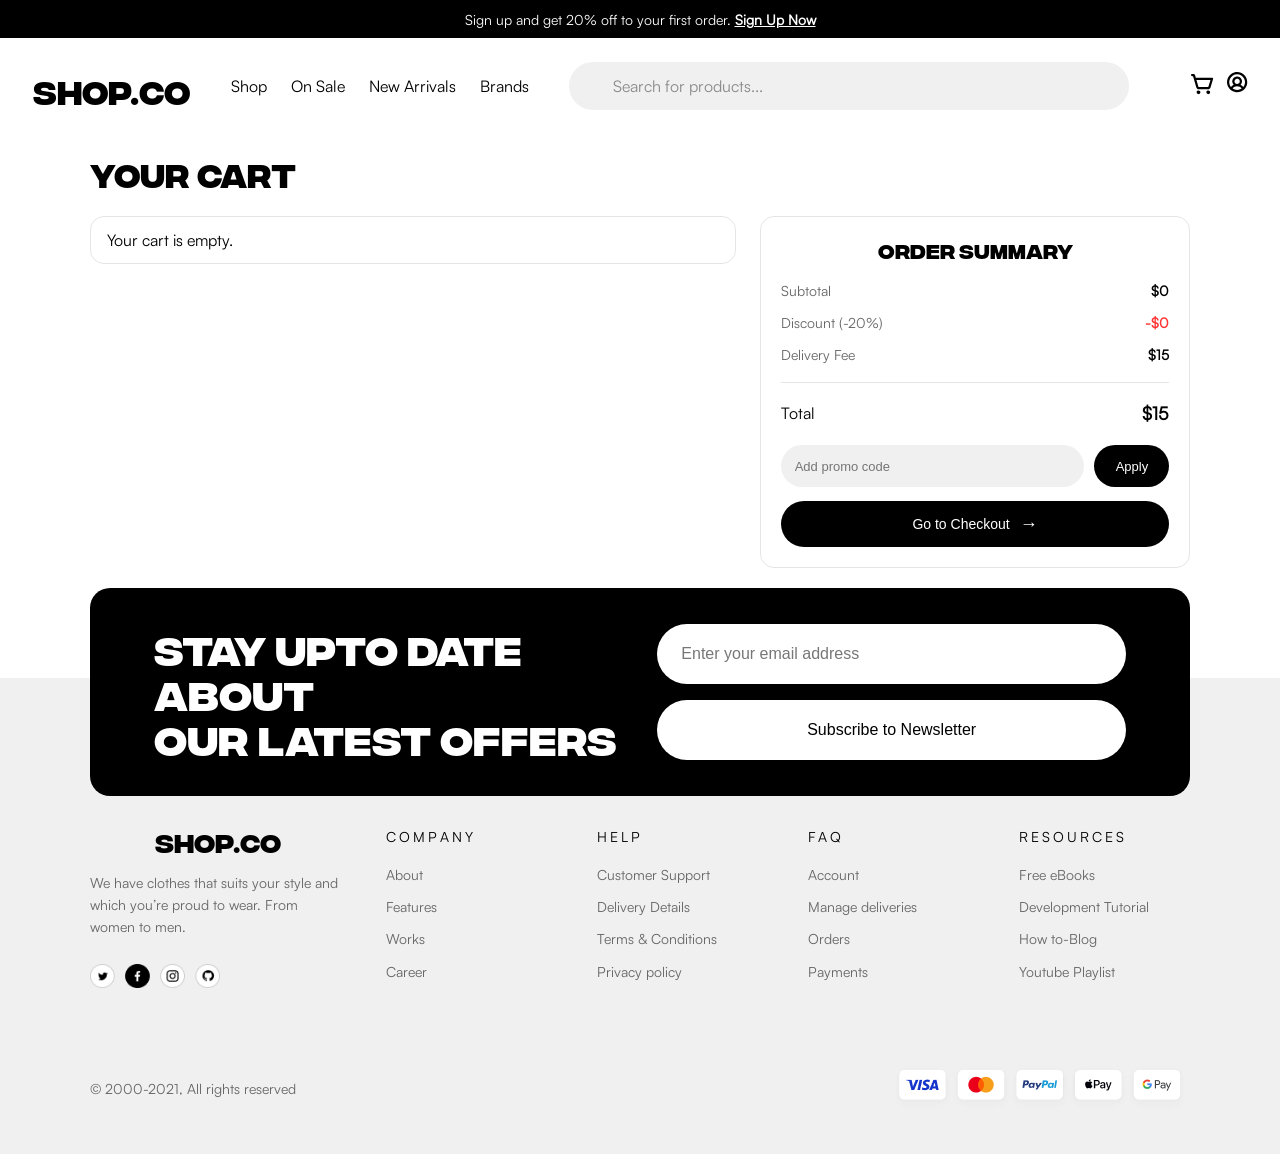
==== commit e5ed14a2: "variables used" ====
--- a/cart.html
+++ b/cart.html
@@ -11,14 +11,13 @@
 </head>
 
 <body>
-
     <header class="head">
 
         <div class="head_intro">
             <div class="head_context">
-                <p>
+                <p class="head_context-text">
                     Sign up and get 20% off to your first order.
-                    <a href="login.html">Sign Up Now</a>
+                    <a class="head_context-link" href="login.html">Sign Up Now</a>
                 </p>
             </div>
         </div>
@@ -26,34 +25,32 @@
         <nav class="main_nav">
 
             <div class="hamburger">
-                <img src="assets/icons/hamburger.svg" alt="Menu">
+                <img class="hamburger-image" src="assets/icons/hamburger.svg" alt="Menu">
             </div>
 
             <div class="nav_logo">
-                <h2>SHOP.CO</h2>
+                <h2 class="nav_logo-title">SHOP.CO</h2>
             </div>
 
             <div class="nav_links">
-                <a href="index.html">Shop</a>
-                <a href="index.html#on_sale">On Sale</a>
-                <a href="index.html#new_arrivals">New Arrivals</a>
-                <a href="">Brands</a>
+                <a class="nav_link" href="index.html">Shop</a>
+                <a class="nav_link" href="index.html#on_sale">On Sale</a>
+                <a class="nav_link" href="index.html#new_arrivals">New Arrivals</a>
+                <a class="nav_link" href="">Brands</a>
             </div>
 
             <div class="nav_search">
-                <input type="search" placeholder="Search for products...">
+                <input class="nav_search-input" type="search" placeholder="Search for products...">
             </div>
 
             <div class="nav_icons">
-
-                <a href="cart.html" id="cartLink">
-                    <img src="assets/icons/Frame.svg" alt="Cart">
+                <a class="nav_icon" href="cart.html" id="cart_link">
+                    <img class="nav_icon-image" src="assets/icons/Frame.svg" alt="Cart">
                 </a>
 
-                <a href="">
-                    <img src="assets/icons/Vector.svg" alt="Account">
+                <a class="nav_icon" href="">
+                    <img class="nav_icon-image" src="assets/icons/Vector.svg" alt="Account">
                 </a>
-
             </div>
 
         </nav>
@@ -126,117 +123,86 @@
     </main>
 
 
+
     <footer class="footer">
-
         <div class="footer_newsletter">
-
             <h3 class="newsletter_content">
                 STAY UPTO DATE ABOUT<br>
                 OUR LATEST OFFERS
             </h3>
 
             <div class="newsletter_form">
-
-                <input type="email" name="email" id="email" placeholder="Enter your email address">
-
-                <button>
+                <input class="newsletter_input" type="email" name="email" id="email"
+                    placeholder="Enter your email address">
+
+                <button class="newsletter_button">
                     Subscribe to Newsletter
                 </button>
-
-            </div>
-
-        </div>
-
+            </div>
+        </div>
 
         <div class="footer_links">
-
-            <div>
-
+            <div class="footer_brand">
                 <div class="nav_logo">
-                    <h2>SHOP.CO</h2>
-                </div>
-
-                <p>
-                    We have clothes that suits your style and
-                    which you’re proud to wear. From women to men.
+                    <h2 class="footer_logo">SHOP.CO</h2>
+                </div>
+
+                <p class="footer_description">
+                    We have clothes that suits your style and which you’re proud to wear. From women to men.
                 </p>
 
-                <img src="assets/images/Social.png" alt="Social media">
-
-            </div>
-
-
-            <div>
-
-                <h4>Company</h4>
-
-                <ul>
-                    <li>About</li>
-                    <li>Features</li>
-                    <li>Works</li>
-                    <li>Career</li>
-                </ul>
-
-            </div>
-
-
-            <div>
-
-                <h4>Help</h4>
-
-                <ul>
-                    <li>Customer Support</li>
-                    <li>Delivery Details</li>
-                    <li>Terms & Conditions</li>
-                    <li>Privacy policy</li>
-                </ul>
-
-            </div>
-
-
-            <div>
-
-                <h4>FAQ</h4>
-
-                <ul>
-                    <li>Account</li>
-                    <li>Manage deliveries</li>
-                    <li>Orders</li>
-                    <li>Payments</li>
-                </ul>
-
-            </div>
-
-
-            <div>
-
-                <h4>Resources</h4>
-
-                <ul>
-                    <li>Free eBooks</li>
-                    <li>Development Tutorial</li>
-                    <li>How to-Blog</li>
-                    <li>Youtube Playlist</li>
-                </ul>
-
-            </div>
-
-        </div>
-
+                <img class="footer_social" src="assets/images/Social.png" alt="">
+            </div>
+
+            <div class="footer_column">
+                <h4 class="footer_title">Company</h4>
+                <ul class="footer_list">
+                    <li class="footer_item">About</li>
+                    <li class="footer_item">Features</li>
+                    <li class="footer_item">Works</li>
+                    <li class="footer_item">Career</li>
+                </ul>
+            </div>
+
+            <div class="footer_column">
+                <h4 class="footer_title">Help</h4>
+                <ul class="footer_list">
+                    <li class="footer_item">Customer Support</li>
+                    <li class="footer_item">Delivery Details</li>
+                    <li class="footer_item">Terms & Conditions</li>
+                    <li class="footer_item">Privacy policy</li>
+                </ul>
+            </div>
+
+            <div class="footer_column">
+                <h4 class="footer_title">FAQ</h4>
+                <ul class="footer_list">
+                    <li class="footer_item">Account</li>
+                    <li class="footer_item">Manage deliveries</li>
+                    <li class="footer_item">Orders</li>
+                    <li class="footer_item">Payments</li>
+                </ul>
+            </div>
+
+            <div class="footer_column">
+                <h4 class="footer_title">Resources</h4>
+                <ul class="footer_list">
+                    <li class="footer_item">Free eBooks</li>
+                    <li class="footer_item">Development Tutorial</li>
+                    <li class="footer_item">How to-Blog</li>
+                    <li class="footer_item">Youtube Playlist</li>
+                </ul>
+            </div>
+        </div>
 
         <div class="footer_rights">
-
-            <p>
+            <p class="footer_rights-text">
                 © 2000-2021, All rights reserved
             </p>
 
-            <img src="assets/images/Frame 53.png" alt="Payment methods">
-
-        </div>
-
+            <img class="footer_rights-image" src="assets/images/Frame 53.png" alt="">
+        </div>
     </footer>
-
-
     <script src="js/cart.js"></script>
 
 </body>
--- a/scss/main.css
+++ b/scss/main.css
@@ -18,14 +18,14 @@
 
 @font-face {
   font-family: "Satoshi";
-  src: url("../../assets/fonts/Satoshi-Regular.woff") format("woff");
+  src: url("../assets/fonts/Satoshi-Regular.woff") format("woff");
   font-weight: 400;
   font-style: normal;
   font-display: swap;
 }
 @font-face {
   font-family: "Integral CF";
-  src: url("../../assets/fonts/Fontspring-DEMO-integralcf-bold.otf") format("opentype");
+  src: url("../assets/fonts/Fontspring-DEMO-integralcf-bold.otf") format("opentype");
   font-weight: 700;
   font-style: normal;
   font-display: swap;
@@ -87,18 +87,6 @@
   flex-direction: column;
   gap: 10px;
 }
-.product_thumbnails .thumbnail {
-  width: 96px;
-  height: 96px;
-  -o-object-fit: cover;
-     object-fit: cover;
-  border-radius: 15px;
-  cursor: pointer;
-  background-color: #f0f0f0;
-}
-.product_thumbnails .thumbnail.active {
-  border: 1px solid #000;
-}
 
 .product_details_image {
   flex: 1;
@@ -149,13 +137,14 @@
 .product_details_info .price #oldPrice {
   color: #999;
   font-size: 24px;
+  text-decoration: line-through;
 }
 .product_details_info .price #discount {
   padding: 6px 10px;
   border: none;
   border-radius: 20px;
-  background-color: #ffe5e5;
-  color: #ff3333;
+  background-color: rgba(255, 51, 51, 0.1019607843);
+  color: #FF3333;
   font-size: 13px;
 }
 
@@ -256,11 +245,139 @@
   font-size: 15px;
 }
 
+.product_reviews {
+  width: 95%;
+  max-width: 1200px;
+  margin: 50px auto;
+}
+
+.product_reviews_header {
+  display: flex;
+  justify-content: space-between;
+  align-items: center;
+  margin-bottom: 24px;
+}
+.product_reviews_header h2 {
+  margin: 0;
+  font-size: 24px;
+}
+.product_reviews_header h2 span {
+  font-family: "Satoshi", Arial, sans-serif;
+  font-size: 14px;
+  font-weight: 400;
+  color: #777;
+}
+
+.review_actions {
+  display: flex;
+  align-items: center;
+  gap: 10px;
+}
+.review_actions button {
+  border: none;
+  cursor: pointer;
+}
+
+.filter_button {
+  width: 42px;
+  height: 42px;
+  border-radius: 50%;
+  background: #f2f2f2;
+}
+
+.sort_button {
+  height: 42px;
+  padding: 0 18px;
+  border-radius: 22px;
+  background: #f2f2f2;
+}
+.sort_button span img {
+  margin-top: 5px;
+}
+.sort_button span {
+  margin-left: 10px;
+  margin-bottom: 2px;
+  padding: 1px;
+  padding-bottom: 3px;
+}
+
+.write_review {
+  height: 42px;
+  padding: 0 22px;
+  border-radius: 22px;
+  background: #000;
+  color: #fff;
+}
+
+.reviews_grid {
+  display: grid;
+  grid-template-columns: repeat(2, 1fr);
+  gap: 16px;
+}
+
+.review_card {
+  border: 1px solid #e5e5e5;
+  border-radius: 16px;
+  padding: 20px;
+  min-height: 180px;
+}
+.review_card .review_top {
+  display: flex;
+  justify-content: space-between;
+  align-items: center;
+}
+.review_card .review_stars {
+  color: #ffc107;
+  font-size: 18px;
+  letter-spacing: 2px;
+}
+.review_card .review_menu {
+  border: none;
+  background: transparent;
+  cursor: pointer;
+  color: #777;
+}
+.review_card h3 {
+  font-size: 16px;
+  margin: 10px 0;
+}
+.review_card h3 .verified {
+  display: inline-flex;
+  justify-content: center;
+  align-items: center;
+  width: 16px;
+  height: 16px;
+  border-radius: 50%;
+  background: #08a63c;
+  color: #fff;
+  font-size: 10px;
+}
+.review_card p {
+  color: #666;
+  font-size: 13px;
+  line-height: 1.5;
+  margin-bottom: 16px;
+}
+.review_card small {
+  color: #777;
+  font-size: 11px;
+}
+
+.load_reviews {
+  display: block;
+  margin: 20px auto 0;
+  padding: 12px 28px;
+  border: 1px solid #ddd;
+  border-radius: 25px;
+  background: #fff;
+  cursor: pointer;
+}
+
 .arrivals {
   padding-top: 50px;
 }
 
-@media (max-width: 900px) {
+@media (max-width: 1024px) {
   .product_details {
     grid-template-columns: 1fr;
     padding: 30px 5%;
@@ -271,8 +388,11 @@
   .product_details_info h1 {
     font-size: 36px;
   }
-}
-@media (max-width: 600px) {
+  .reviews_grid {
+    grid-template-columns: 1fr;
+  }
+}
+@media (max-width: 576px) {
   .product_details {
     display: flex;
     flex-direction: column;
@@ -325,23 +445,56 @@
   .quantity {
     width: 100px;
   }
+  .product_reviews {
+    width: calc(100% - 32px);
+    margin: 40px auto;
+  }
+  .product_reviews_header {
+    align-items: flex-start;
+    gap: 15px;
+    flex-direction: column;
+  }
+  .product_reviews_header h2 {
+    font-size: 20px;
+  }
+  .review_actions {
+    width: 100%;
+    justify-content: flex-end;
+  }
+  .filter_button {
+    width: 38px;
+    height: 38px;
+  }
+  .sort_button {
+    height: 38px;
+  }
+  .write_review {
+    height: 38px;
+    padding: 0 16px;
+  }
+  .reviews_grid {
+    grid-template-columns: 1fr;
+    gap: 12px;
+  }
+  .review_card {
+    padding: 16px;
+    min-height: auto;
+  }
 }
 .head {
   color: #000000;
   font-family: Satoshi, Arial, sans-serif;
 }
-
-.head_intro {
+.head .head_intro {
   display: grid;
   min-height: 38px;
   width: 100%;
   place-items: center;
   padding-inline: 16px;
-  background: #000;
-  color: #fff;
-}
-
-.head_context p {
+  background: #000000;
+  color: #ffffff;
+}
+.head .head_intro .head_context .head_context-text {
   width: 351px;
   max-width: 100%;
   margin: 0;
@@ -351,13 +504,11 @@
   text-align: center;
   white-space: nowrap;
 }
-
-.head_context a {
+.head .head_intro .head_context .head_context-link {
   color: inherit;
   font-weight: 700;
 }
-
-.main_nav {
+.head .main_nav {
   display: flex;
   align-items: center;
   gap: 40px;
@@ -365,48 +516,46 @@
   min-height: 96px;
   margin-inline: auto;
 }
-
-.hamburger {
+.head .main_nav .hamburger {
   display: none;
   flex: 0 0 24px;
 }
-
-.hamburger img {
+.head .main_nav .hamburger .hamburger_image {
   display: block;
   width: 24px;
   height: 24px;
 }
-
-.nav_logo {
+.head .main_nav .nav_logo {
   flex: 0 0 159px;
 }
-
-.nav_logo img {
-  display: block;
+.head .main_nav .nav_logo .nav_logo-title {
   width: 159px;
   height: 24px;
-}
-
-.nav_links {
+  margin: 0;
+  font-size: 32px;
+  font-weight: 700;
+  line-height: 100%;
+  letter-spacing: 0%;
+  vertical-align: middle;
+}
+.head .main_nav .nav_links {
   display: flex;
   align-items: center;
   gap: 24px;
   white-space: nowrap;
 }
-
-.nav_links a {
+.head .main_nav .nav_links .nav_link {
   color: inherit;
   font-size: 16px;
   line-height: 22px;
   text-decoration: none;
 }
-
-.nav_search {
+.head .main_nav .nav_search {
   position: relative;
   flex: 1;
   min-width: 160px;
 }
-.nav_search input {
+.head .main_nav .nav_search .nav_search-input {
   width: 100%;
   max-width: 35em;
   height: 3em;
@@ -414,17 +563,16 @@
   border: 0;
   border-radius: 3em;
   background: #f0f0f0;
-  color: #000;
+  color: #000000;
   font: inherit;
 }
-.nav_search input::-moz-placeholder {
+.head .main_nav .nav_search .nav_search-input::-moz-placeholder {
   color: #8a8a8a;
 }
-.nav_search input::placeholder {
+.head .main_nav .nav_search .nav_search-input::placeholder {
   color: #8a8a8a;
 }
-
-.search_icon {
+.head .main_nav .nav_search .search_icon {
   position: absolute;
   z-index: 1;
   top: 50%;
@@ -438,35 +586,22 @@
   stroke-width: 1.75;
   pointer-events: none;
 }
-
-.nav_logo h2 {
-  width: 159px;
-  height: 24px;
-  font-weight: 700;
-  letter-spacing: 0%;
-  vertical-align: middle;
-  font-size: 32px;
-  line-height: 100%;
-}
-
-.nav_icons {
+.head .main_nav .nav_icons {
   display: flex;
   justify-content: flex-start;
   gap: 12px;
 }
-.nav_icons img {
+.head .main_nav .nav_icons .nav_icon-link .nav_icon-image {
   width: 24px;
   height: 24px;
 }
-
-.head_hero {
+.head .head_hero {
   position: relative;
   min-height: 663px;
   overflow: hidden;
   background: #f2f0f1;
 }
-
-.hero_image {
+.head .head_hero .hero_image {
   position: absolute;
   inset: 0;
   width: 100%;
@@ -476,20 +611,17 @@
   -o-object-position: center;
      object-position: center;
 }
-
-.hero_content,
-.hero_stats {
+.head .head_hero .hero_content,
+.head .head_hero .hero_stats {
   position: relative;
   z-index: 1;
   width: min(100% - 64px, 1240px);
   margin-inline: auto;
 }
-
-.hero_content {
+.head .head_hero .hero_content {
   padding-top: 103px;
 }
-
-.hero_content h1 {
+.head .head_hero .hero_content .hero_title {
   max-width: 580px;
   margin: 0;
   font-family: Integral CF;
@@ -497,48 +629,41 @@
   line-height: 1.2;
   letter-spacing: 0%;
 }
-
-.hero_content > p {
-  font-family: Satoshi;
+.head .head_hero .hero_content .hero_description {
   max-width: 545px;
   margin: 32px 0;
   color: #666;
+  font-family: Satoshi;
   font-size: 16px;
   line-height: 22px;
   font-weight: 400;
   letter-spacing: 0%;
 }
-
-.hero_stats {
+.head .head_hero .hero_stats {
   display: flex;
   gap: 32px;
   margin-top: 48px;
 }
-
-.hero_stats > div {
+.head .head_hero .hero_stats .hero_stat {
   padding-right: 32px;
   border-right: 1px solid rgba(0, 0, 0, 0.1019607843);
 }
-
-.hero_stats > div:last-child {
+.head .head_hero .hero_stats .hero_stat:last-child {
   padding-right: 0;
   border: 0;
 }
-
-.hero_stats h4 {
+.head .head_hero .hero_stats .hero_stat .hero_stat-number {
   margin: 0;
   font-size: 40px;
   line-height: 1;
 }
-
-.hero_stats p {
+.head .head_hero .hero_stats .hero_stat .hero_stat-text {
   margin: 8px 0 0;
   color: #666;
   font-size: 16px;
   line-height: 22px;
 }
-
-.head_logos {
+.head .head_logos {
   display: flex;
   align-items: center;
   justify-content: space-between;
@@ -547,58 +672,58 @@
   padding: 24px max(32px, (100% - 1240px) / 2);
   background: #000;
 }
-
-.head_logos img {
+.head .head_logos .head_logo .head_logo-image {
   display: block;
   max-width: 100%;
   height: auto;
 }
 
 @media (max-width: 900px) {
-  .main_nav {
+  .head .main_nav {
     gap: 24px;
     width: min(100% - 40px, 1240px);
   }
-  .nav_links {
+  .head .main_nav .nav_links {
     gap: 14px;
   }
-  .head_hero {
+  .head .head_hero {
     min-height: 600px;
   }
-  .hero_content,
-  .hero_stats {
+  .head .head_hero .hero_content,
+  .head .head_hero .hero_stats {
     width: min(100% - 40px, 1240px);
   }
 }
 @media (max-width: 640px) {
-  .head_intro {
+  .head .head_intro {
     min-height: 34px;
     padding-inline: 12px;
   }
-  .head_context p {
+  .head .head_intro .head_context .head_context-text {
     width: auto;
     font-size: clamp(10px, 2.8vw, 12px);
     line-height: 16px;
   }
-  .main_nav {
+  .head .main_nav {
     width: calc(100% - 32px);
     min-height: 64px;
     gap: 16px;
   }
-  .hamburger {
+  .head .main_nav .hamburger {
     display: flex;
   }
-  .nav_logo {
+  .head .main_nav .nav_logo {
     flex-basis: auto;
   }
-  .nav_logo img {
+  .head .main_nav .nav_logo .nav_logo-title {
     width: 126px;
     height: auto;
-  }
-  .nav_links {
+    font-size: 26px;
+  }
+  .head .main_nav .nav_links {
     display: none;
   }
-  .nav_search {
+  .head .main_nav .nav_search {
     display: block;
     flex: 0 0 24px;
     min-width: 24px;
@@ -606,73 +731,73 @@
     margin-inline-start: 7rem;
     background: center/24px 24px no-repeat url("data:image/svg+xml,%3Csvg xmlns='http://www.w3.org/2000/svg' viewBox='0 0 24 24' fill='none' stroke='%23000' stroke-width='1.75' stroke-linecap='round'%3E%3Ccircle cx='10.8' cy='10.8' r='6.3'/%3E%3Cpath d='m15.5 15.5 4.2 4.2'/%3E%3C/svg%3E");
   }
-  .nav_search input {
+  .head .main_nav .nav_search .nav_search-input {
     display: none;
   }
-  .nav_icons {
+  .head .main_nav .nav_icons {
     margin-left: auto;
   }
-  .head_hero {
+  .head .head_hero {
     min-height: 740px;
   }
-  .hero_image {
+  .head .head_hero .hero_image {
     top: auto;
     height: 390px;
     -o-object-position: 60% bottom;
        object-position: 60% bottom;
   }
-  .hero_content,
-  .hero_stats {
+  .head .head_hero .hero_content,
+  .head .head_hero .hero_stats {
     width: calc(100% - 32px);
   }
-  .hero_content {
+  .head .head_hero .hero_content {
     padding-top: 40px;
   }
-  .hero_content h1 {
+  .head .head_hero .hero_content .hero_title {
     max-width: 340px;
     font-size: 36px;
     letter-spacing: -1px;
   }
-  .hero_content > p {
+  .head .head_hero .hero_content .hero_description {
     margin: 20px 0 24px;
     font-size: 14px;
     line-height: 20px;
   }
-  .hero_stats {
+  .head .head_hero .hero_stats {
     flex-wrap: wrap;
     justify-content: center;
     gap: 12px 0;
     margin-top: 24px;
   }
-  .hero_stats > div {
+  .head .head_hero .hero_stats .hero_stat {
     padding: 0 16px;
   }
-  .hero_stats > div:nth-child(3) {
+  .head .head_hero .hero_stats .hero_stat:nth-child(3) {
     flex-basis: 100%;
     padding: 12px 0 0;
     border: 0;
     text-align: center;
   }
-  .hero_stats h3 {
+  .head .head_hero .hero_stats .hero_stat .hero_stat-number {
     font-size: 24px;
   }
-  .hero_stats p {
+  .head .head_hero .hero_stats .hero_stat .hero_stat-text {
     margin-top: 4px;
     font-size: 12px;
     line-height: 16px;
   }
-  .head_logos {
+  .head .head_logos {
     display: grid;
     grid-template-columns: repeat(3, 1fr);
     min-height: 146px;
     gap: 20px 28px;
     padding: 28px 16px;
   }
-  .head_logos > div {
+  .head .head_logos .head_logo {
     display: grid;
     place-items: center;
   }
-  .head_logos img {
+  .head .head_logos .head_logo .head_logo-image {
     max-width: 100px;
     max-height: 25px;
   }
@@ -714,34 +839,34 @@
   width: 500px;
   gap: 16px;
 }
-.footer .footer_newsletter .newsletter_form input,
-.footer .footer_newsletter .newsletter_form button {
+.footer .footer_newsletter .newsletter_form .newsletter_input,
+.footer .footer_newsletter .newsletter_form .newsletter_button {
   width: 100%;
   height: 60px;
   border: none;
   border-radius: 50px;
   box-sizing: border-box;
 }
-.footer .footer_newsletter .newsletter_form input {
+.footer .footer_newsletter .newsletter_form .newsletter_input {
   padding: 0 24px;
   background-color: #fff;
   font-size: 16px;
   color: #000;
   outline: none;
 }
-.footer .footer_newsletter .newsletter_form input::-moz-placeholder {
+.footer .footer_newsletter .newsletter_form .newsletter_input::-moz-placeholder {
   color: #777;
 }
-.footer .footer_newsletter .newsletter_form input::placeholder {
+.footer .footer_newsletter .newsletter_form .newsletter_input::placeholder {
   color: #777;
 }
-.footer .footer_newsletter .newsletter_form button {
+.footer .footer_newsletter .newsletter_form .newsletter_button {
   background-color: #fff;
   font-size: 16px;
   color: #000;
   cursor: pointer;
 }
-.footer .footer_newsletter .newsletter_form button:hover {
+.footer .footer_newsletter .newsletter_form .newsletter_button:hover {
   background-color: #e5e5e5;
 }
 .footer .footer_links {
@@ -750,32 +875,32 @@
   align-items: flex-start;
   gap: 40px;
 }
-.footer .footer_links > div:first-child {
+.footer .footer_links .footer_brand {
   flex: 1.5;
 }
-.footer .footer_links > div:first-child .nav_logo h2 {
+.footer .footer_links .footer_brand .nav_logo .footer_logo {
   margin: 0 0 18px;
   font-size: clamp(24px, 2vw, 32px);
   font-weight: 900;
   line-height: 1;
   color: #000;
 }
-.footer .footer_links > div:first-child p {
+.footer .footer_links .footer_brand .footer_description {
   max-width: 250px;
   margin: 0 0 25px;
   font-size: 14px;
   line-height: 1.6;
   color: #666;
 }
-.footer .footer_links > div:first-child img {
+.footer .footer_links .footer_brand .footer_social {
   display: block;
   width: 130px;
   height: auto;
 }
-.footer .footer_links > div:not(:first-child) {
+.footer .footer_links .footer_column {
   flex: 1;
 }
-.footer .footer_links > div:not(:first-child) h4 {
+.footer .footer_links .footer_column .footer_title {
   margin: 0 0 20px;
   font-size: 14px;
   font-weight: 500;
@@ -783,19 +908,19 @@
   text-transform: uppercase;
   color: #000;
 }
-.footer .footer_links > div:not(:first-child) ul {
+.footer .footer_links .footer_column .footer_list {
   margin: 0;
   padding: 0;
   list-style: none;
 }
-.footer .footer_links > div:not(:first-child) li {
+.footer .footer_links .footer_column .footer_item {
   margin-bottom: 14px;
   font-size: 14px;
   line-height: 1.3;
   color: #666;
   cursor: pointer;
 }
-.footer .footer_links > div:not(:first-child) li:hover {
+.footer .footer_links .footer_column .footer_item:hover {
   color: #000;
 }
 .footer .footer_rights {
@@ -805,12 +930,12 @@
   margin-top: 45px;
   padding-top: 25px;
 }
-.footer .footer_rights p {
+.footer .footer_rights .footer_rights-text {
   margin: 0;
   font-size: 14px;
   color: #666;
 }
-.footer .footer_rights img {
+.footer .footer_rights .footer_rights-image {
   width: 300px;
   height: auto;
 }
@@ -823,6 +948,7 @@
     top: -220px;
     width: calc(100% - 40px);
     padding: 36px 40px;
+    display: flex;
     flex-direction: column;
     align-items: stretch;
     gap: 25px;
@@ -840,13 +966,13 @@
     grid-template-columns: repeat(3, 1fr);
     gap: 40px 30px;
   }
-  .footer .footer_links > div:first-child {
+  .footer .footer_links .footer_brand {
     grid-column: 1/-1;
   }
-  .footer .footer_links > div:first-child p {
+  .footer .footer_links .footer_brand .footer_description {
     max-width: 400px;
   }
-  .footer .footer_links > div:not(:first-child) {
+  .footer .footer_links .footer_column {
     flex: unset;
   }
 }
@@ -861,6 +987,7 @@
     min-height: auto;
     padding: 28px 24px;
     border-radius: 20px;
+    display: flex;
     flex-direction: column;
     align-items: stretch;
     gap: 22px;
@@ -874,15 +1001,15 @@
     width: 100%;
     gap: 12px;
   }
-  .footer .footer_newsletter .newsletter_form input,
-  .footer .footer_newsletter .newsletter_form button {
+  .footer .footer_newsletter .newsletter_form .newsletter_input,
+  .footer .footer_newsletter .newsletter_form .newsletter_button {
     height: 52px;
   }
-  .footer .footer_newsletter .newsletter_form input {
+  .footer .footer_newsletter .newsletter_form .newsletter_input {
     padding: 0 20px;
     font-size: 14px;
   }
-  .footer .footer_newsletter .newsletter_form button {
+  .footer .footer_newsletter .newsletter_form .newsletter_button {
     font-size: 14px;
   }
   .footer .footer_links {
@@ -892,48 +1019,49 @@
          column-gap: 30px;
     row-gap: 22px;
   }
-  .footer .footer_links > div:first-child {
+  .footer .footer_links .footer_brand {
     grid-column: 1/-1;
     width: 100%;
   }
-  .footer .footer_links > div:first-child .nav_logo h2 {
+  .footer .footer_links .footer_brand .footer_logo {
     margin: 0 0 10px;
     font-size: 20px;
   }
-  .footer .footer_links > div:first-child p {
+  .footer .footer_links .footer_brand .footer_description {
     max-width: 100%;
     margin: 0 0 14px;
     font-size: 11px;
     line-height: 1.5;
   }
-  .footer .footer_links > div:first-child img {
+  .footer .footer_links .footer_brand .footer_social {
     width: 100px;
   }
-  .footer .footer_links > div:not(:first-child) {
+  .footer .footer_links .footer_column {
     width: 100%;
     flex: unset;
   }
-  .footer .footer_links > div:not(:first-child) h4 {
+  .footer .footer_links .footer_column .footer_title {
     margin: 0 0 12px;
     font-size: 11px;
     letter-spacing: 3px;
   }
-  .footer .footer_links > div:not(:first-child) li {
+  .footer .footer_links .footer_column .footer_item {
     margin-bottom: 10px;
     font-size: 10px;
     line-height: 1.3;
   }
   .footer .footer_rights {
+    display: flex;
     flex-direction: column;
     gap: 15px;
     margin-top: 30px;
     padding-top: 20px;
   }
-  .footer .footer_rights p {
+  .footer .footer_rights .footer_rights-text {
     font-size: 11px;
     text-align: center;
   }
-  .footer .footer_rights img {
+  .footer .footer_rights .footer_rights-image {
     width: 250px;
     max-width: 100%;
   }
@@ -1000,7 +1128,7 @@
      object-fit: contain;
 }
 
-@media (max-width: 1000px) {
+@media (max-width: 1024px) {
   .style {
     padding: 40px 0;
   }
@@ -1021,7 +1149,7 @@
     font-size: 22px;
   }
 }
-@media (max-width: 600px) {
+@media (max-width: 576px) {
   .style {
     padding: 20px 0;
   }
@@ -1132,8 +1260,8 @@
   padding: 4px 8px;
   border: 0;
   border-radius: 20px;
-  background-color: #ff3333;
-  color: #fff;
+  background-color: rgba(255, 51, 51, 0.1019607843);
+  color: #FF3333;
   font-size: 10px;
 }
 .arrivals .view-all {
@@ -1143,16 +1271,16 @@
   margin: 25px auto 0;
   border: 1px solid #ddd;
   border-radius: 25px;
-  background-color: #fff;
-  color: #000;
+  background-color: #ffffff;
+  color: #000000;
   cursor: pointer;
 }
 .arrivals .view-all:hover {
-  background-color: #000;
-  color: #fff;
-}
-
-@media (max-width: 900px) {
+  background-color: #000000;
+  color: #ffffff;
+}
+
+@media (max-width: 1024px) {
   .arrivals {
     padding: 40px 5%;
   }
@@ -1164,7 +1292,7 @@
     height: 240px;
   }
 }
-@media (max-width: 600px) {
+@media (max-width: 576px) {
   .arrivals {
     padding: 35px 16px;
   }
@@ -1212,119 +1340,102 @@
   }
 }
 .cart {
-  padding: 40px 5%;
+  padding: 20px 7% 60px;
 }
 .cart h1 {
+  margin: 0 0 24px;
   font-size: 32px;
   font-weight: 700;
-  margin-bottom: 24px;
 }
 
 .cart_wrapper {
   display: grid;
-  grid-template-columns: 1.4fr 1fr;
+  grid-template-columns: 1.5fr 1fr;
   gap: 24px;
   align-items: start;
 }
 
-/* =========================
-   CART PRODUCTS
-========================= */
 .cart_products {
   border: 1px solid #e5e5e5;
-  border-radius: 12px;
-  padding: 10px 14px;
+  border-radius: 14px;
+  padding: 12px 16px;
+}
+
+#cartContainer {
+  display: flex;
+  flex-direction: column;
 }
 
 .cart_item {
+  display: grid;
+  grid-template-columns: 90px 1fr;
+  gap: 14px;
+  padding: 12px 0;
+  border-bottom: 1px solid #e5e5e5;
   position: relative;
-  display: flex;
-  align-items: center;
-  min-height: 88px;
-  padding: 10px 0;
-  border-bottom: 1px solid #eeeeee;
 }
 .cart_item:last-child {
-  border-bottom: 0;
-}
-
-.cart_product_image {
-  width: 65px;
-  height: 65px;
-  border-radius: 8px;
-  background: #f1f1f1;
-  overflow: hidden;
-  flex-shrink: 0;
-}
-.cart_product_image img {
-  width: 100%;
-  height: 100%;
-  -o-object-fit: contain;
-     object-fit: contain;
-}
-
-.cart_product_info {
-  margin-left: 10px;
-}
-.cart_product_info h3 {
-  margin: 0 0 4px;
-  font-size: 14px;
+  border-bottom: none;
+}
+.cart_item > img {
+  width: 90px;
+  height: 90px;
+  -o-object-fit: cover;
+     object-fit: cover;
+  border-radius: 10px;
+  background-color: #f0f0f0;
+}
+
+.cart_item_info {
+  position: relative;
+  min-width: 0;
+}
+.cart_item_info h2 {
+  margin: 0 0 5px;
+  font-size: 15px;
   font-weight: 600;
-}
-.cart_product_info p {
-  margin: 2px 0;
-  font-size: 9px;
+  padding-right: 25px;
+}
+.cart_item_info p {
+  margin: 3px 0;
+  font-size: 11px;
   color: #666;
 }
-.cart_product_info strong {
-  display: block;
-  margin-top: 5px;
-  font-size: 15px;
-}
-
-/* DELETE */
-.delete_product {
+.cart_item_info p:nth-of-type(1) {
+  font-size: 17px;
+  font-weight: 700;
+  color: #000;
+  margin-top: 8px;
+}
+
+.remove_cart_item {
   position: absolute;
-  right: 4px;
-  top: 12px;
-  border: 0;
+  top: 0;
+  right: 0;
+  border: none;
   background: transparent;
+  color: #ff3333;
+  font-size: 16px;
   cursor: pointer;
-  font-size: 13px;
-}
-
-/* QUANTITY */
-.cart_quantity {
-  margin-left: auto;
-  display: flex;
-  align-items: center;
-  gap: 16px;
-  background: #f1f1f1;
-  border-radius: 20px;
-  padding: 6px 12px;
-}
-.cart_quantity button {
-  border: 0;
-  background: transparent;
-  font-size: 18px;
-  cursor: pointer;
-}
-.cart_quantity span {
-  font-size: 13px;
-}
-
-/* =========================
-   ORDER SUMMARY
-========================= */
+}
+.remove_cart_item:hover {
+  opacity: 0.7;
+}
+
 .order_summary {
   border: 1px solid #e5e5e5;
-  border-radius: 12px;
-  padding: 16px;
-}
-
+  border-radius: 14px;
+  padding: 20px;
+}
 .order_summary h2 {
   margin: 0 0 20px;
-  font-size: 16px;
+  font-size: 20px;
+  font-weight: 600;
+}
+.order_summary hr {
+  border: 0;
+  border-top: 1px solid #e5e5e5;
+  margin: 18px 0;
 }
 
 .summary_row {
@@ -1332,85 +1443,118 @@
   justify-content: space-between;
   align-items: center;
   margin-bottom: 14px;
-  font-size: 13px;
 }
 .summary_row span:first-child {
-  color: #777;
+  color: #666;
+  font-size: 14px;
 }
 .summary_row span:last-child {
-  color: #111;
-  font-weight: 500;
+  font-size: 14px;
+  font-weight: 600;
 }
 
 .discount_row span:last-child {
   color: #ff3333;
 }
 
-.order_summary hr {
-  border: 0;
-  border-top: 1px solid #eeeeee;
-  margin: 18px 0;
-}
-
+.total_row {
+  margin-bottom: 20px;
+}
 .total_row span:first-child {
-  color: #111;
+  color: #000;
+  font-size: 16px;
 }
 .total_row strong {
   font-size: 18px;
 }
 
-/* =========================
-   PROMO
-========================= */
 .promo {
   display: flex;
-  gap: 8px;
-  margin-top: 20px;
+  gap: 10px;
+  margin-bottom: 14px;
 }
 .promo input {
   flex: 1;
-  height: 38px;
-  border: 0;
-  border-radius: 20px;
+  min-width: 0;
+  height: 42px;
   padding: 0 14px;
-  background: #f1f1f1;
+  border: none;
+  border-radius: 22px;
+  background-color: #f0f0f0;
+  font-size: 13px;
   outline: none;
-  font-size: 11px;
 }
 .promo button {
-  width: 65px;
-  border: 0;
-  border-radius: 20px;
-  background: #000;
+  width: 75px;
+  height: 42px;
+  border: none;
+  border-radius: 22px;
+  background-color: #000;
   color: #fff;
   cursor: pointer;
-  font-size: 11px;
-}
-
-/* =========================
-   CHECKOUT
-========================= */
+  font-size: 13px;
+}
+
 .checkout {
   width: 100%;
-  height: 40px;
-  margin-top: 12px;
-  border: 0;
-  border-radius: 20px;
-  background: #000;
+  height: 46px;
+  border: none;
+  border-radius: 25px;
+  background-color: #000;
   color: #fff;
   cursor: pointer;
-  font-size: 12px;
+  font-size: 14px;
+  display: flex;
+  justify-content: center;
+  align-items: center;
+  gap: 10px;
 }
 .checkout span {
-  margin-left: 8px;
-}
-
-.empty_cart {
-  text-align: center;
-  padding: 40px 0;
-  color: #777;
-}
-
+  font-size: 18px;
+}
+
+@media (max-width: 900px) {
+  .cart {
+    padding: 25px 5% 50px;
+  }
+  .cart_wrapper {
+    grid-template-columns: 1fr;
+  }
+  .order_summary {
+    width: 100%;
+  }
+}
+@media (max-width: 600px) {
+  .cart {
+    padding: 20px 16px 40px;
+  }
+  .cart h1 {
+    font-size: 28px;
+  }
+  .cart_products {
+    padding: 10px 12px;
+  }
+  .cart_item {
+    grid-template-columns: 75px 1fr;
+    gap: 10px;
+  }
+  .cart_item > img {
+    width: 75px;
+    height: 75px;
+  }
+  .cart_item_info h2 {
+    font-size: 13px;
+  }
+  .cart_item_info p:nth-of-type(1) {
+    font-size: 15px;
+  }
+  .order_summary {
+    padding: 16px;
+  }
+  .promo input {
+    width: auto;
+  }
+}
 .login-page {
   min-height: 100vh;
   display: flex;
@@ -1522,7 +1666,7 @@
   color: rgba(0, 0, 0, 0.6);
 }
 
-@media (max-width: 1000px) {
+@media (max-width: 1024px) {
   .testimonials {
     padding: 40px 20px;
   }
@@ -1540,7 +1684,7 @@
     line-height: 19px;
   }
 }
-@media (max-width: 600px) {
+@media (max-width: 576px) {
   .testimonials {
     width: 100%;
     padding: 35px 16px;
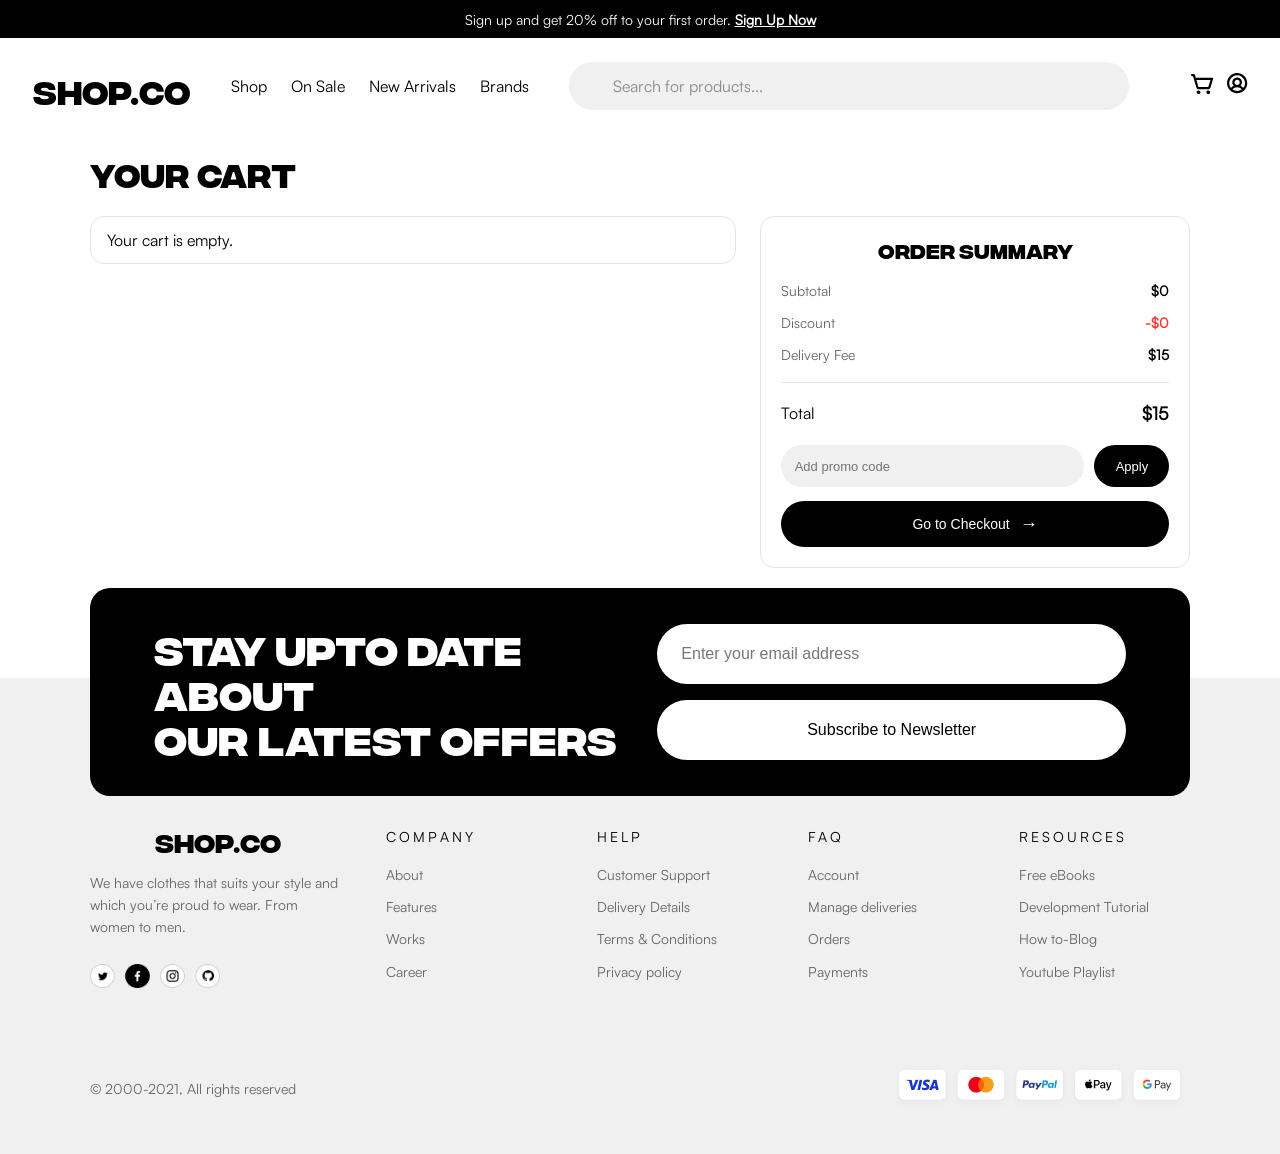
==== commit cce72c02: "Some variables changes in codebase" ====
--- a/cart.html
+++ b/cart.html
@@ -83,7 +83,7 @@
                 </div>
 
                 <div class="summary_row discount_row">
-                    <span>Discount (-20%)</span>
+                    <span>Discount</span>
                     <span id="cartDiscount">-$0</span>
                 </div>
 
--- a/scss/main.css
+++ b/scss/main.css
@@ -76,70 +76,64 @@
   gap: 30px;
   padding: 30px 7%;
 }
-
-.product_details_gallery {
-  display: flex;
+.product_details .product_details_gallery {
+  display: flex;
+  flex-direction: row;
   gap: 10px;
 }
-
-.product_thumbnails {
-  display: flex;
-  flex-direction: column;
-  gap: 10px;
-}
-
-.product_details_image {
+.product_details .product_details_gallery .product_details_image {
   flex: 1;
   min-width: 0;
 }
-.product_details_image img {
+.product_details .product_details_gallery .product_details_image .product_details_image-element {
+  display: block;
   width: 100%;
   height: 500px;
   -o-object-fit: cover;
      object-fit: cover;
   border-radius: 20px;
   background-color: #f0f0f0;
-  display: block;
-}
-
-.product_details_info {
+}
+.product_details .product_details_info {
   padding: 10px 0;
 }
-.product_details_info h1 {
+.product_details .product_details_info .product_details_title {
   margin: 0 0 10px;
   font-size: clamp(30px, 4vw, 48px);
   line-height: 1.1;
   font-weight: 700;
 }
-.product_details_info .rating {
-  display: flex;
+.product_details .product_details_info .product_rating {
+  display: flex;
+  flex-direction: row;
   align-items: center;
   gap: 10px;
   margin: 0 0 15px;
 }
-.product_details_info .rating #productRating {
-  color: #ffc633;
+.product_details .product_details_info .product_rating .product_rating-stars {
+  color: #ffc107;
   font-size: 22px;
 }
-.product_details_info .rating #ratingValue {
+.product_details .product_details_info .product_rating .product_rating-value {
   font-size: 14px;
 }
-.product_details_info .price {
-  display: flex;
+.product_details .product_details_info .product_price {
+  display: flex;
+  flex-direction: row;
   align-items: center;
   gap: 12px;
   margin-bottom: 20px;
 }
-.product_details_info .price #productPrice {
+.product_details .product_details_info .product_price .product_price-current {
   font-size: 28px;
   font-weight: 700;
 }
-.product_details_info .price #oldPrice {
+.product_details .product_details_info .product_price .product_price-old {
   color: #999;
   font-size: 24px;
   text-decoration: line-through;
 }
-.product_details_info .price #discount {
+.product_details .product_details_info .product_price .product_discount {
   padding: 6px 10px;
   border: none;
   border-radius: 20px;
@@ -147,8 +141,7 @@
   color: #FF3333;
   font-size: 13px;
 }
-
-.product_description {
+.product_details .product_details_info .product_description {
   max-width: 550px;
   margin: 0;
   padding-bottom: 20px;
@@ -157,47 +150,42 @@
   font-size: 14px;
   line-height: 1.6;
 }
-
-.product_option {
+.product_details .product_details_info .product_option {
   padding: 15px 0;
   border-bottom: 1px solid #ddd;
 }
-.product_option p {
+.product_details .product_details_info .product_option .product_option-title {
   margin: 0 0 12px;
   color: #777;
   font-size: 14px;
 }
-
-.color_options {
-  display: flex;
+.product_details .product_details_info .product_option .color_options {
+  display: flex;
+  flex-direction: row;
   gap: 12px;
 }
-
-.color {
+.product_details .product_details_info .product_option .color_options .color {
   width: 28px;
   height: 28px;
   border: none;
   border-radius: 50%;
   cursor: pointer;
 }
-
-.color_one {
+.product_details .product_details_info .product_option .color_options .color_one {
   background-color: #5c5138;
 }
-
-.color_two {
+.product_details .product_details_info .product_option .color_options .color_two {
   background-color: #315752;
 }
-
-.color_three {
+.product_details .product_details_info .product_option .color_options .color_three {
   background-color: #30364f;
 }
-
-.size_options {
-  display: flex;
+.product_details .product_details_info .product_option .size_options {
+  display: flex;
+  flex-direction: row;
   gap: 8px;
 }
-.size_options button {
+.product_details .product_details_info .product_option .size_options .size_option {
   border: none;
   border-radius: 20px;
   padding: 10px 18px;
@@ -205,19 +193,19 @@
   color: #666;
   cursor: pointer;
 }
-.size_options button.active {
-  background-color: #000;
-  color: #fff;
-}
-
-.product_actions {
-  display: flex;
+.product_details .product_details_info .product_option .size_options .size_option.active {
+  background-color: #000000;
+  color: #ffffff;
+}
+.product_details .product_details_info .product_actions {
+  display: flex;
+  flex-direction: row;
   gap: 12px;
   margin-top: 15px;
 }
-
-.quantity {
-  display: flex;
+.product_details .product_details_info .product_actions .quantity {
+  display: flex;
+  flex-direction: row;
   align-items: center;
   justify-content: space-between;
   width: 110px;
@@ -225,22 +213,21 @@
   border-radius: 30px;
   background-color: #f0f0f0;
 }
-.quantity button {
+.product_details .product_details_info .product_actions .quantity .quantity_button {
   border: none;
   background: transparent;
   font-size: 22px;
   cursor: pointer;
 }
-.quantity span {
+.product_details .product_details_info .product_actions .quantity .quantity_value {
   font-size: 15px;
 }
-
-.add_to_cart {
+.product_details .product_details_info .product_actions .add_to_cart {
   flex: 1;
   border: none;
   border-radius: 30px;
-  background-color: #000;
-  color: #fff;
+  background-color: #000000;
+  color: #ffffff;
   cursor: pointer;
   font-size: 15px;
 }
@@ -250,126 +237,126 @@
   max-width: 1200px;
   margin: 50px auto;
 }
-
-.product_reviews_header {
-  display: flex;
+.product_reviews .product_reviews_header {
+  display: flex;
+  flex-direction: row;
   justify-content: space-between;
   align-items: center;
   margin-bottom: 24px;
 }
-.product_reviews_header h2 {
+.product_reviews .product_reviews_header .product_reviews_title {
   margin: 0;
   font-size: 24px;
 }
-.product_reviews_header h2 span {
-  font-family: "Satoshi", Arial, sans-serif;
+.product_reviews .product_reviews_header .product_reviews_title .product_reviews_count {
+  font-family: Satoshi;
   font-size: 14px;
   font-weight: 400;
   color: #777;
 }
-
-.review_actions {
-  display: flex;
+.product_reviews .product_reviews_header .review_actions {
+  display: flex;
+  flex-direction: row;
   align-items: center;
   gap: 10px;
 }
-.review_actions button {
+.product_reviews .product_reviews_header .review_actions .filter_button,
+.product_reviews .product_reviews_header .review_actions .sort_button,
+.product_reviews .product_reviews_header .review_actions .write_review {
   border: none;
   cursor: pointer;
 }
-
-.filter_button {
+.product_reviews .product_reviews_header .review_actions .filter_button {
   width: 42px;
   height: 42px;
   border-radius: 50%;
-  background: #f2f2f2;
-}
-
-.sort_button {
+  background-color: #f2f2f2;
+}
+.product_reviews .product_reviews_header .review_actions .filter_button .filter_button_icon {
+  width: 20px;
+  height: 20px;
+}
+.product_reviews .product_reviews_header .review_actions .sort_button {
   height: 42px;
   padding: 0 18px;
   border-radius: 22px;
-  background: #f2f2f2;
-}
-.sort_button span img {
-  margin-top: 5px;
-}
-.sort_button span {
+  background-color: #f2f2f2;
+}
+.product_reviews .product_reviews_header .review_actions .sort_button .sort_button_icon {
   margin-left: 10px;
-  margin-bottom: 2px;
   padding: 1px;
-  padding-bottom: 3px;
-}
-
-.write_review {
+}
+.product_reviews .product_reviews_header .review_actions .sort_button .sort_button_icon .sort_icon {
+  width: 12px;
+  height: 12px;
+}
+.product_reviews .product_reviews_header .review_actions .write_review {
   height: 42px;
   padding: 0 22px;
   border-radius: 22px;
-  background: #000;
-  color: #fff;
-}
-
-.reviews_grid {
+  background-color: #000000;
+  color: #ffffff;
+}
+.product_reviews .reviews_grid {
   display: grid;
   grid-template-columns: repeat(2, 1fr);
   gap: 16px;
 }
-
-.review_card {
+.product_reviews .reviews_grid .review_card {
+  min-height: 180px;
+  padding: 20px;
   border: 1px solid #e5e5e5;
   border-radius: 16px;
-  padding: 20px;
-  min-height: 180px;
-}
-.review_card .review_top {
-  display: flex;
+}
+.product_reviews .reviews_grid .review_card .review_top {
+  display: flex;
+  flex-direction: row;
   justify-content: space-between;
   align-items: center;
 }
-.review_card .review_stars {
+.product_reviews .reviews_grid .review_card .review_top .review_stars {
   color: #ffc107;
   font-size: 18px;
   letter-spacing: 2px;
 }
-.review_card .review_menu {
+.product_reviews .reviews_grid .review_card .review_top .review_menu {
   border: none;
-  background: transparent;
+  background-color: transparent;
+  color: #777;
   cursor: pointer;
-  color: #777;
-}
-.review_card h3 {
+}
+.product_reviews .reviews_grid .review_card .review_name {
+  margin: 10px 0;
   font-size: 16px;
-  margin: 10px 0;
-}
-.review_card h3 .verified {
+}
+.product_reviews .reviews_grid .review_card .review_name .verified {
   display: inline-flex;
   justify-content: center;
   align-items: center;
   width: 16px;
   height: 16px;
   border-radius: 50%;
-  background: #08a63c;
-  color: #fff;
+  background-color: #08a63c;
+  color: #ffffff;
   font-size: 10px;
 }
-.review_card p {
+.product_reviews .reviews_grid .review_card .review_text {
+  margin-bottom: 16px;
   color: #666;
   font-size: 13px;
   line-height: 1.5;
-  margin-bottom: 16px;
-}
-.review_card small {
+}
+.product_reviews .reviews_grid .review_card .review_date {
   color: #777;
   font-size: 11px;
 }
-
-.load_reviews {
+.product_reviews .load_reviews {
   display: block;
   margin: 20px auto 0;
   padding: 12px 28px;
   border: 1px solid #ddd;
   border-radius: 25px;
-  background: #fff;
+  background-color: #ffffff;
   cursor: pointer;
 }
 
@@ -382,13 +369,13 @@
     grid-template-columns: 1fr;
     padding: 30px 5%;
   }
-  .product_details_image img {
+  .product_details .product_details_gallery .product_details_image .product_details_image-element {
     height: 450px;
   }
-  .product_details_info h1 {
+  .product_details .product_details_info .product_details_title {
     font-size: 36px;
   }
-  .reviews_grid {
+  .product_reviews .reviews_grid {
     grid-template-columns: 1fr;
   }
 }
@@ -399,86 +386,78 @@
     gap: 20px;
     padding: 20px 16px;
   }
-  .product_details_gallery {
+  .product_details .product_details_gallery {
     flex-direction: column-reverse;
     gap: 10px;
   }
-  .product_details_image {
+  .product_details .product_details_gallery .product_details_image {
     width: 100%;
   }
-  .product_details_image img {
+  .product_details .product_details_gallery .product_details_image .product_details_image-element {
     height: 350px;
     border-radius: 15px;
   }
-  .product_thumbnails {
-    flex-direction: row;
+  .product_details .product_details_info {
+    padding: 0;
+  }
+  .product_details .product_details_info .product_details_title {
+    font-size: 28px;
+  }
+  .product_details .product_details_info .product_price .product_price-current {
+    font-size: 24px;
+  }
+  .product_details .product_details_info .product_price .product_price-old {
+    font-size: 20px;
+  }
+  .product_details .product_details_info .product_description {
+    font-size: 13px;
+  }
+  .product_details .product_details_info .product_option .size_options {
+    flex-wrap: wrap;
+  }
+  .product_details .product_details_info .product_option .size_options .size_option {
+    padding: 9px 15px;
+  }
+  .product_details .product_details_info .product_actions {
     width: 100%;
   }
-  .product_thumbnails .thumbnail {
-    width: 70px;
-    height: 70px;
-  }
-  .product_details_info {
-    padding: 0;
-  }
-  .product_details_info h1 {
-    font-size: 28px;
-  }
-  .product_details_info .price #productPrice {
-    font-size: 24px;
-  }
-  .product_details_info .price #oldPrice {
-    font-size: 20px;
-  }
-  .product_description {
-    font-size: 13px;
-  }
-  .size_options {
-    flex-wrap: wrap;
-  }
-  .size_options button {
-    padding: 9px 15px;
-  }
-  .product_actions {
-    width: 100%;
-  }
-  .quantity {
+  .product_details .product_details_info .product_actions .quantity {
     width: 100px;
   }
   .product_reviews {
     width: calc(100% - 32px);
     margin: 40px auto;
   }
-  .product_reviews_header {
+  .product_reviews .product_reviews_header {
+    flex-direction: column;
     align-items: flex-start;
     gap: 15px;
-    flex-direction: column;
-  }
-  .product_reviews_header h2 {
+  }
+  .product_reviews .product_reviews_header .product_reviews_title {
     font-size: 20px;
   }
-  .review_actions {
+  .product_reviews .product_reviews_header .review_actions {
     width: 100%;
     justify-content: flex-end;
   }
-  .filter_button {
+  .product_reviews .product_reviews_header .review_actions .filter_button {
     width: 38px;
     height: 38px;
   }
-  .sort_button {
+  .product_reviews .product_reviews_header .review_actions .sort_button {
     height: 38px;
   }
-  .write_review {
+  .product_reviews .product_reviews_header .review_actions .write_review {
     height: 38px;
     padding: 0 16px;
   }
-  .reviews_grid {
+  .product_reviews .reviews_grid {
     grid-template-columns: 1fr;
     gap: 12px;
   }
-  .review_card {
+  .product_reviews .reviews_grid .review_card {
+    min-height: auto;
     padding: 16px;
-    min-height: auto;
   }
 }
 .head {
@@ -588,8 +567,15 @@
 }
 .head .main_nav .nav_icons {
   display: flex;
+  align-items: center;
   justify-content: flex-start;
   gap: 12px;
+  flex: 0 0 auto;
+}
+.head .main_nav .nav_icons .nav_icon-link {
+  display: flex;
+  align-items: center;
+  justify-content: center;
 }
 .head .main_nav .nav_icons .nav_icon-link .nav_icon-image {
   width: 24px;
@@ -670,7 +656,7 @@
   gap: 24px;
   min-height: 122px;
   padding: 24px max(32px, (100% - 1240px) / 2);
-  background: #000;
+  background: #000000;
 }
 .head .head_logos .head_logo .head_logo-image {
   display: block;
@@ -678,13 +664,25 @@
   height: auto;
 }
 
-@media (max-width: 900px) {
+@media (max-width: 1024px) {
   .head .main_nav {
     gap: 24px;
     width: min(100% - 40px, 1240px);
   }
+  .head .main_nav .nav_logo {
+    flex: 0 1 150px;
+  }
+  .head .main_nav .nav_logo .nav_logo-title {
+    width: auto;
+  }
   .head .main_nav .nav_links {
     gap: 14px;
+  }
+  .head .main_nav .nav_search {
+    min-width: 120px;
+  }
+  .head .main_nav .nav_icons {
+    gap: 10px;
   }
   .head .head_hero {
     min-height: 600px;
@@ -694,7 +692,7 @@
     width: min(100% - 40px, 1240px);
   }
 }
-@media (max-width: 640px) {
+@media (max-width: 576px) {
   .head .head_intro {
     min-height: 34px;
     padding-inline: 12px;
@@ -707,35 +705,66 @@
   .head .main_nav {
     width: calc(100% - 32px);
     min-height: 64px;
-    gap: 16px;
+    gap: 12px;
   }
   .head .main_nav .hamburger {
     display: flex;
+    align-items: center;
+    justify-content: center;
+    flex: 0 0 24px;
+  }
+  .head .main_nav .hamburger .hamburger_image {
+    display: block;
+    width: 24px;
+    height: 24px;
   }
   .head .main_nav .nav_logo {
-    flex-basis: auto;
+    flex: 0 1 auto;
+    min-width: 0;
   }
   .head .main_nav .nav_logo .nav_logo-title {
-    width: 126px;
+    width: auto;
     height: auto;
     font-size: 26px;
+    white-space: nowrap;
   }
   .head .main_nav .nav_links {
     display: none;
   }
   .head .main_nav .nav_search {
-    display: block;
+    display: flex;
+    align-items: center;
+    justify-content: center;
     flex: 0 0 24px;
+    width: 24px;
     min-width: 24px;
     height: 24px;
-    margin-inline-start: 7rem;
+    margin-inline-start: auto;
     background: center/24px 24px no-repeat url("data:image/svg+xml,%3Csvg xmlns='http://www.w3.org/2000/svg' viewBox='0 0 24 24' fill='none' stroke='%23000' stroke-width='1.75' stroke-linecap='round'%3E%3Ccircle cx='10.8' cy='10.8' r='6.3'/%3E%3Cpath d='m15.5 15.5 4.2 4.2'/%3E%3C/svg%3E");
   }
   .head .main_nav .nav_search .nav_search-input {
     display: none;
   }
   .head .main_nav .nav_icons {
-    margin-left: auto;
+    display: flex;
+    align-items: center;
+    justify-content: flex-end;
+    gap: 10px;
+    flex: 0 0 auto;
+    margin-left: 0;
+  }
+  .head .main_nav .nav_icons .nav_icon-link {
+    display: flex;
+    align-items: center;
+    justify-content: center;
+    flex: 0 0 22px;
+    width: 22px;
+    height: 22px;
+  }
+  .head .main_nav .nav_icons .nav_icon-link .nav_icon-image {
+    display: block;
+    width: 22px;
+    height: 22px;
   }
   .head .head_hero {
     min-height: 740px;
@@ -806,7 +835,7 @@
   position: relative;
   width: 100%;
   padding: 150px 7% 40px;
-  background-color: #F0F0F0;
+  background-color: #f0f0f0;
   box-sizing: border-box;
   margin-top: 50px;
 }
@@ -849,9 +878,9 @@
 }
 .footer .footer_newsletter .newsletter_form .newsletter_input {
   padding: 0 24px;
-  background-color: #fff;
+  background-color: #ffffff;
   font-size: 16px;
-  color: #000;
+  color: #000000;
   outline: none;
 }
 .footer .footer_newsletter .newsletter_form .newsletter_input::-moz-placeholder {
@@ -861,9 +890,9 @@
   color: #777;
 }
 .footer .footer_newsletter .newsletter_form .newsletter_button {
-  background-color: #fff;
+  background-color: #ffffff;
   font-size: 16px;
-  color: #000;
+  color: #000000;
   cursor: pointer;
 }
 .footer .footer_newsletter .newsletter_form .newsletter_button:hover {
@@ -883,7 +912,7 @@
   font-size: clamp(24px, 2vw, 32px);
   font-weight: 900;
   line-height: 1;
-  color: #000;
+  color: #000000;
 }
 .footer .footer_links .footer_brand .footer_description {
   max-width: 250px;
@@ -906,7 +935,7 @@
   font-weight: 500;
   letter-spacing: 3px;
   text-transform: uppercase;
-  color: #000;
+  color: #000000;
 }
 .footer .footer_links .footer_column .footer_list {
   margin: 0;
@@ -921,7 +950,7 @@
   cursor: pointer;
 }
 .footer .footer_links .footer_column .footer_item:hover {
-  color: #000;
+  color: #000000;
 }
 .footer .footer_rights {
   display: flex;
@@ -940,7 +969,7 @@
   height: auto;
 }
 
-@media (max-width: 900px) {
+@media (max-width: 1024px) {
   .footer {
     padding: 250px 5% 40px;
   }
@@ -976,7 +1005,7 @@
     flex: unset;
   }
 }
-@media (max-width: 600px) {
+@media (max-width: 576px) {
   .footer {
     margin-top: 215px;
     padding: 240px 16px 25px;
@@ -1118,7 +1147,7 @@
   font-size: 24px;
   font-weight: 500;
   line-height: 1;
-  color: #000;
+  color: #000000;
 }
 .style .style_card img {
   display: block;
@@ -1128,62 +1157,6 @@
      object-fit: contain;
 }
 
-@media (max-width: 1024px) {
-  .style {
-    padding: 40px 0;
-  }
-  .style .container {
-    width: calc(100% - 30px);
-    padding: 40px 25px 30px;
-    border-radius: 30px;
-  }
-  .style .container > h2 {
-    font-size: 34px;
-  }
-  .style .style_card {
-    height: 160px;
-  }
-  .style .style_card h2 {
-    top: 16px;
-    left: 18px;
-    font-size: 22px;
-  }
-}
-@media (max-width: 576px) {
-  .style {
-    padding: 20px 0;
-  }
-  .style .container {
-    width: calc(100% - 16px);
-    padding: 18px 16px;
-    border-radius: 0;
-  }
-  .style .container > h2 {
-    width: 180px;
-    margin: 0 auto 14px;
-    font-size: 24px;
-    line-height: 1.05;
-    text-align: center;
-  }
-  .style .style_section {
-    gap: 10px;
-  }
-  .style .style_row {
-    display: flex;
-    flex-direction: column;
-    gap: 10px;
-  }
-  .style .style_card {
-    width: 100%;
-    height: 113px;
-    border-radius: 12px;
-  }
-  .style .style_card h2 {
-    top: 14px;
-    left: 14px;
-    font-size: 16px;
-  }
-}
 .arrivals {
   width: 100%;
   padding: 50px 6%;
@@ -1208,8 +1181,8 @@
 }
 .arrivals .arrivals_card {
   min-width: 0;
+  color: inherit;
   text-decoration: none;
-  color: inherit;
   cursor: pointer;
 }
 .arrivals .arrivals_card img {
@@ -1253,8 +1226,8 @@
 }
 .arrivals .arrivals_card .price .line-through {
   color: #999;
+  font-weight: 500;
   text-decoration: line-through;
-  font-weight: 500;
 }
 .arrivals .arrivals_card .price .discount {
   padding: 4px 8px;
@@ -1281,6 +1254,25 @@
 }
 
 @media (max-width: 1024px) {
+  .style {
+    padding: 40px 0;
+  }
+  .style .container {
+    width: calc(100% - 30px);
+    padding: 40px 25px 30px;
+    border-radius: 30px;
+  }
+  .style .container > h2 {
+    font-size: 34px;
+  }
+  .style .style_card {
+    height: 160px;
+  }
+  .style .style_card h2 {
+    top: 16px;
+    left: 18px;
+    font-size: 22px;
+  }
   .arrivals {
     padding: 40px 5%;
   }
@@ -1293,6 +1285,39 @@
   }
 }
 @media (max-width: 576px) {
+  .style {
+    padding: 20px 0;
+  }
+  .style .container {
+    width: calc(100% - 16px);
+    padding: 18px 16px;
+    border-radius: 0;
+  }
+  .style .container > h2 {
+    width: 180px;
+    margin: 0 auto 14px;
+    font-size: 24px;
+    line-height: 1.05;
+    text-align: center;
+  }
+  .style .style_section {
+    gap: 10px;
+  }
+  .style .style_row {
+    display: flex;
+    flex-direction: column;
+    gap: 10px;
+  }
+  .style .style_card {
+    width: 100%;
+    height: 113px;
+    border-radius: 12px;
+  }
+  .style .style_card h2 {
+    top: 14px;
+    left: 14px;
+    font-size: 16px;
+  }
   .arrivals {
     padding: 35px 16px;
   }
@@ -1301,35 +1326,46 @@
     font-size: 28px;
   }
   .arrivals .arrivals_products {
-    grid-template-columns: repeat(2, 1fr);
-    gap: 25px 10px;
-  }
-  .arrivals .arrivals_card img {
+    display: flex;
+    gap: 10px;
+    overflow-x: auto;
+    overflow-y: hidden;
+    scroll-snap-type: x mandatory;
+    scrollbar-width: none;
+  }
+  .arrivals .arrivals_products::-webkit-scrollbar {
+    display: none;
+  }
+  .arrivals .arrivals_products .arrivals_card {
+    flex: 0 0 calc((100% - 10px) / 2);
+    scroll-snap-align: start;
+  }
+  .arrivals .arrivals_products .arrivals_card img {
     height: 170px;
     border-radius: 10px;
   }
-  .arrivals .arrivals_card h3 {
+  .arrivals .arrivals_products .arrivals_card h3 {
     margin-top: 8px;
     font-size: 12px;
   }
-  .arrivals .arrivals_card .rating {
+  .arrivals .arrivals_products .arrivals_card .rating {
     gap: 3px;
     font-size: 9px;
   }
-  .arrivals .arrivals_card .rating span {
+  .arrivals .arrivals_products .arrivals_card .rating span {
     font-size: 11px;
     letter-spacing: 0;
   }
-  .arrivals .arrivals_card .price {
+  .arrivals .arrivals_products .arrivals_card .price {
     gap: 5px;
   }
-  .arrivals .arrivals_card .price span {
+  .arrivals .arrivals_products .arrivals_card .price span {
     font-size: 15px;
   }
-  .arrivals .arrivals_card .price .line-through {
+  .arrivals .arrivals_products .arrivals_card .price .line-through {
     font-size: 13px;
   }
-  .arrivals .arrivals_card .price .discount {
+  .arrivals .arrivals_products .arrivals_card .price .discount {
     padding: 3px 6px;
     font-size: 8px;
   }
@@ -1513,7 +1549,7 @@
   font-size: 18px;
 }
 
-@media (max-width: 900px) {
+@media (max-width: 1024px) {
   .cart {
     padding: 25px 5% 50px;
   }
@@ -1524,7 +1560,7 @@
     width: 100%;
   }
 }
-@media (max-width: 600px) {
+@media (max-width: 576px) {
   .cart {
     padding: 20px 16px 40px;
   }
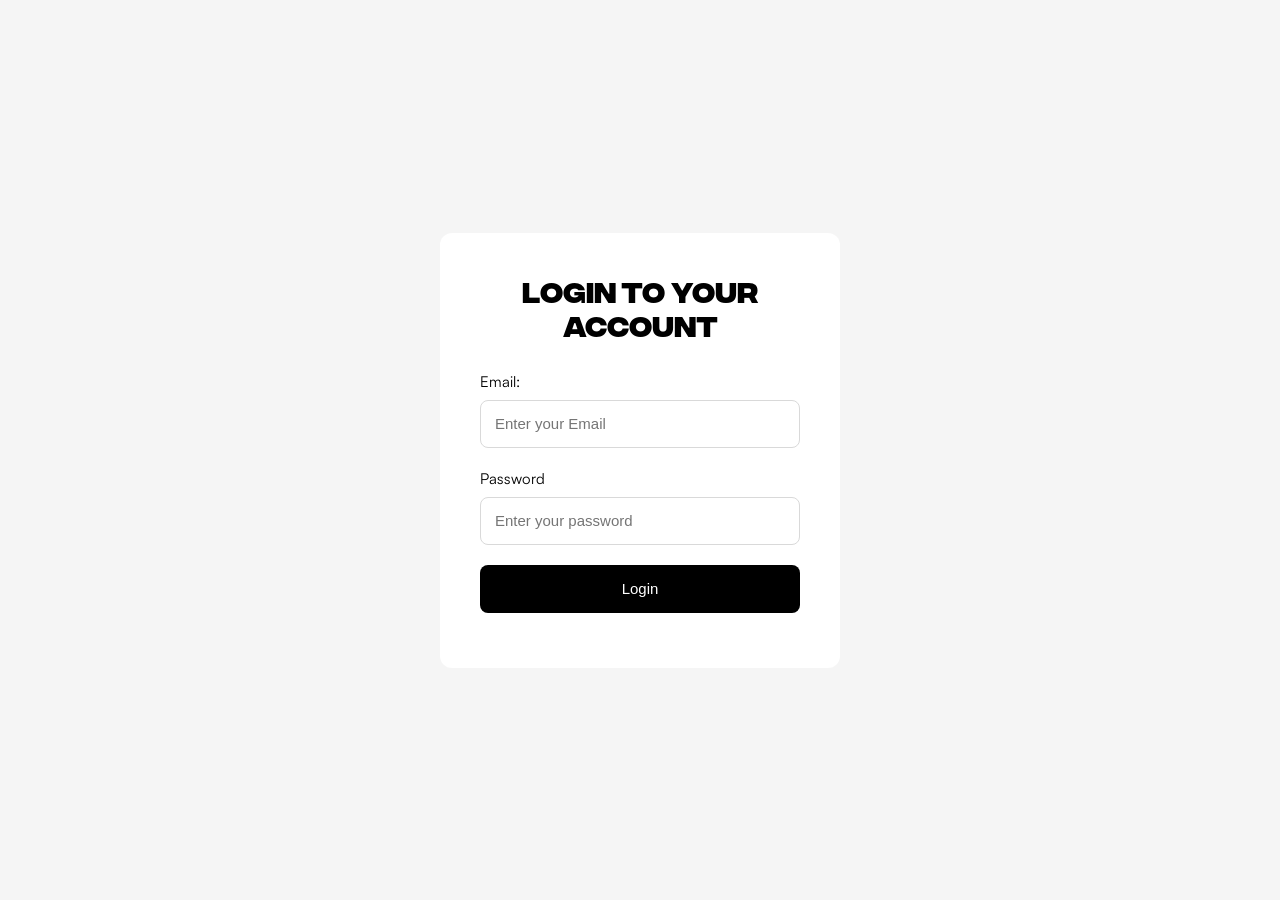
==== commit 9b2c7dae: "authentication done" ====
--- a/cart.html
+++ b/cart.html
@@ -8,9 +8,16 @@
     <title>Cart</title>
 
     <link rel="stylesheet" href="scss/main.css">
+    <script>
+        if (localStorage.getItem("isLoggedIn") !== "true") {
+            window.location.href = "login.html";
+        }
+    </script>
 </head>
 
 <body>
+
+
     <header class="head">
 
         <div class="head_intro">
@@ -204,7 +211,7 @@
         </div>
     </footer>
     <script src="js/cart.js"></script>
-
+    <script src="js/auth.js"></script>
 </body>
 
 </html>
